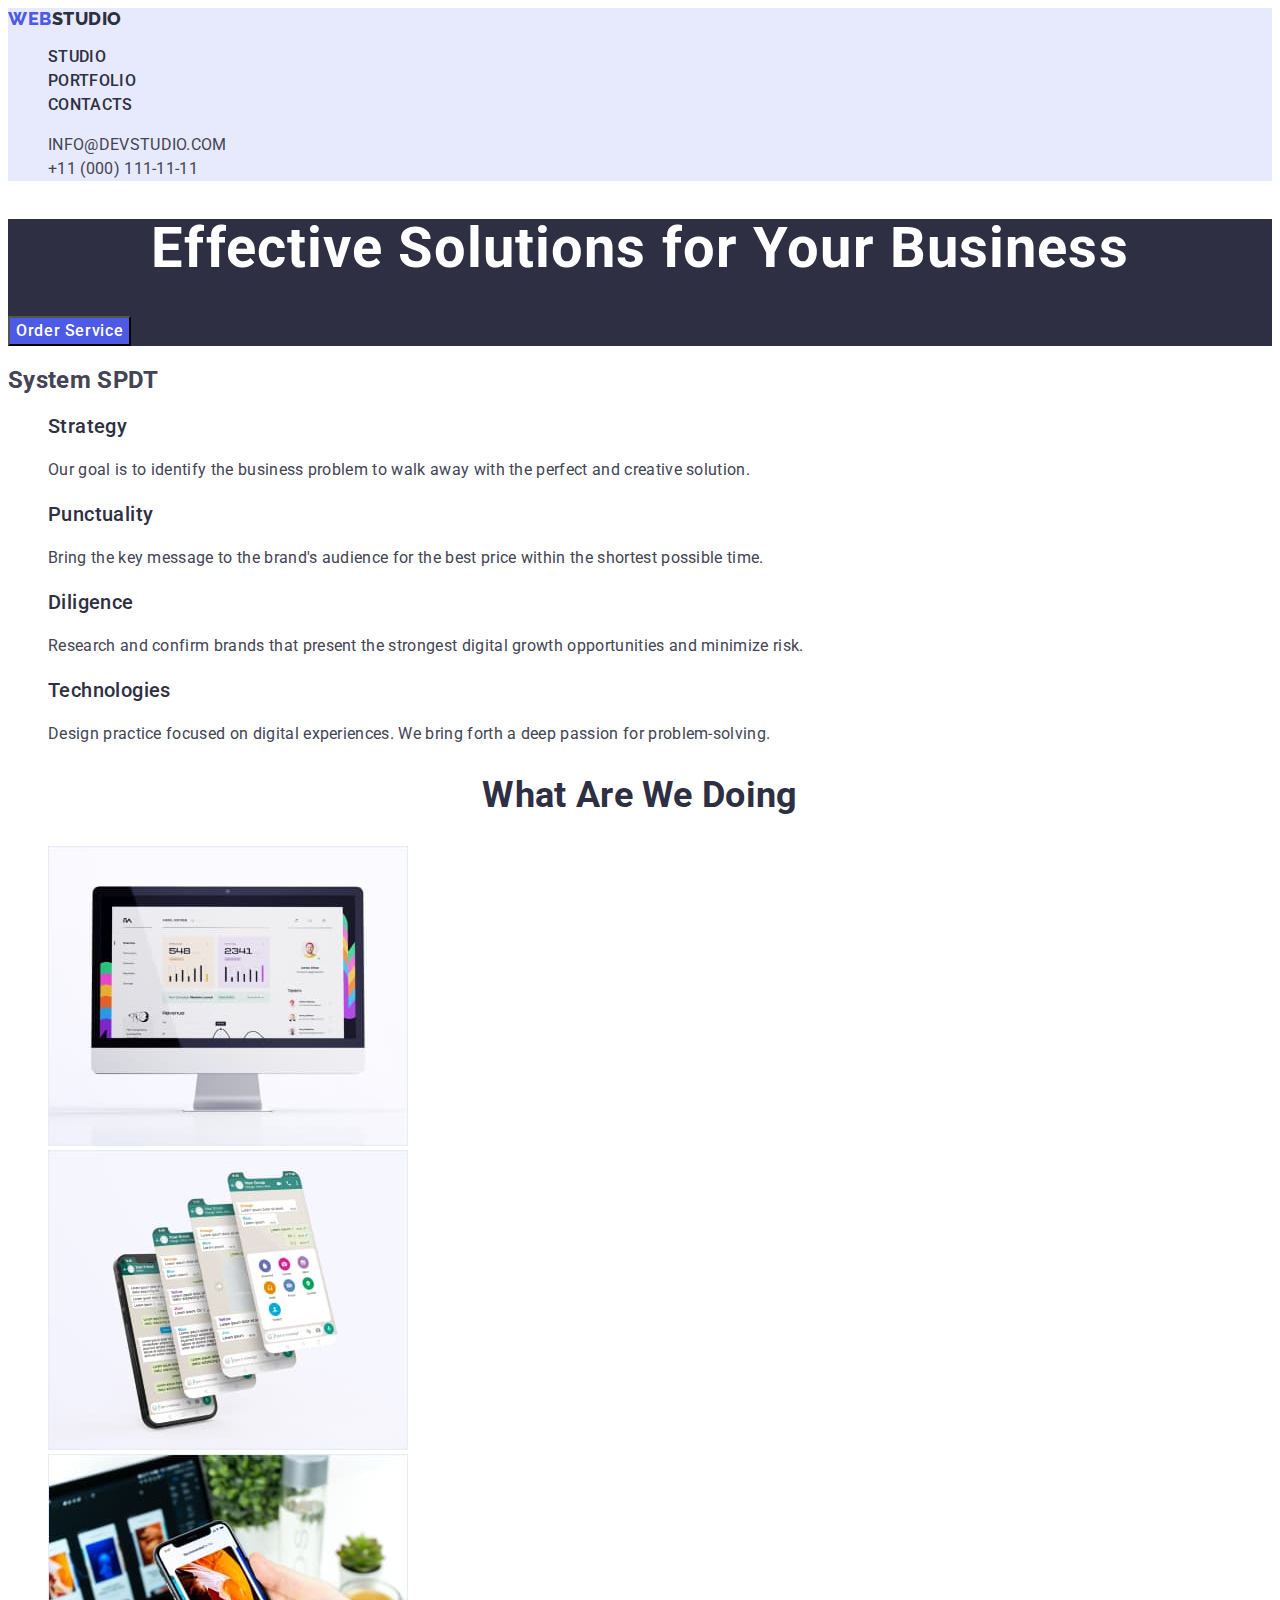
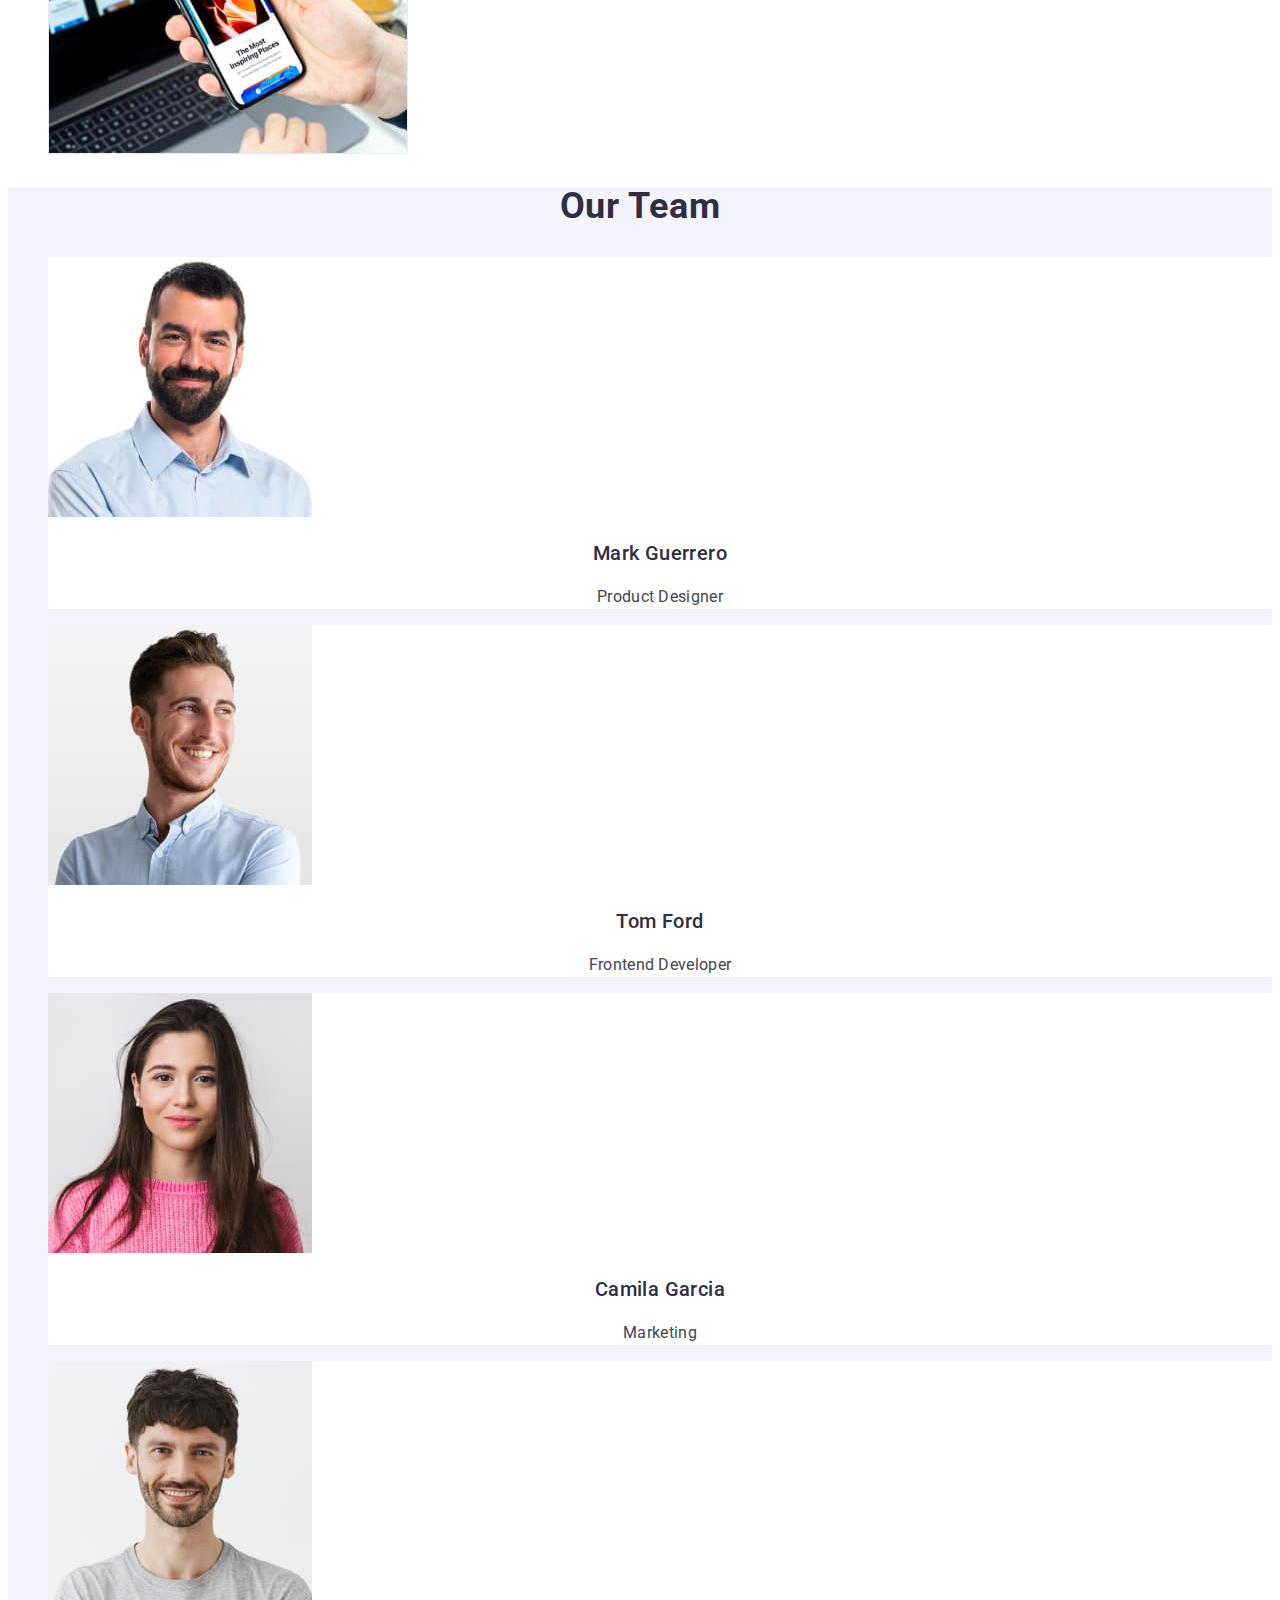
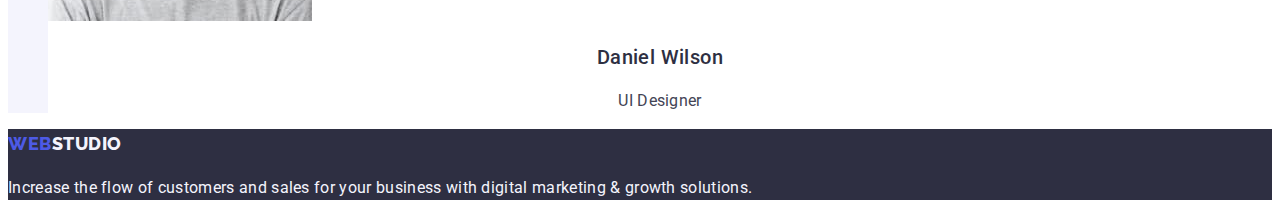
==== index.html @ 163a84ca "Initial commit" ====
<!DOCTYPE html>
<html lang="en">
<head>
    <meta charset="UTF-8">
    <meta http-equiv="X-UA-Compatible" content="IE=edge">
    <meta name="viewport" content="width=device-width, initial-scale=1.0">
    <title>Document</title>
    <link rel="stylesheet" href="./css/styles.css">  
    <link rel="preconnect" href="https://fonts.googleapis.com">
    <link rel="preconnect" href="https://fonts.gstatic.com" crossorigin>
    <link href="https://fonts.googleapis.com/css2?family=Raleway:wght@800&family=Roboto:wght@400;500;700;900&display=swap"
    rel="stylesheet">
</head>
<body>
<!--Main Info-->
<header class="header">
    <nav class="nav">

        <a class="link" href="./index.html">Web<span class="logo">Studio</span></a>
        <ul class="list">

            <li><a class="nav-link link" href="./index.html">Studio</a></li>
            <li><a class="nav-link link" href="./portfolio.html">Portfolio</a></li>
            <li><a class="nav-link link" href="">Contacts</a></li>
        </ul>
    </nav>
    <address class="item">
        <ul class="list">
            <li><a class="link-adress list link" href="mailto:info@devstudio.com">info@devstudio.com</a></li>
            <li><a class="link-adress list link" href="tel:+110001111111">+11 (000) 111-11-11</a></li>
        </ul>
    </address>
</header>
<main>
        <!--Hero-->
        <section class="section-hero">
        <h1 class="section-hero-title">Effective Solutions for Your Business</h1>
        <button type="button" class="button-main">Order Service</button> 
        </section>
        
        <!--SPDT-->
        <section class="section">
            <h2>System SPDT</h2>
            <ul class="list">
                <li>
                    <h3 class="section-title">Strategy</h3>
                    <p class="section-text">Our goal is to identify the business
                        problem to walk away with the perfect and creative solution.</p>
                </li>
                <li>
                    <h3 class="section-title">Punctuality</h3>
                    <p class="section-text">Bring the key message to the brand's audience for the best price within the shortest possible time.</p>
                </li>
                <li>
                    <h3 class="section-title">Diligence</h3>
                    <p class="section-text">Research and confirm brands that present the strongest digital growth opportunities and minimize risk.
                    </p>
                </li>
                <li>
                    <h3 class="section-title">Technologies</h3>
                    <p class="section-text">Design practice focused on digital experiences. We bring forth a deep passion for problem-solving.</p>
                </li>
            </ul>
        </section>
        <!--What are we doing-->
        <section class="section-work">
            <h2 class="section-work-title">What are we doing</h2>
            <ul class="list">
                <li><img src="./images/comp.jpg" alt="Mac staying on the table" width="360"></li>
                <li><img src="./images/teleph.jpg" alt="Browsing in Iphone" width="360"></li>
                <li><img src="./images/telephcomp.jpg" alt="A person holds an iPhone in her hand with an open article and a Macbook in the background" width="360"></li>
            </ul>
        </section>
        <!--Our Team-->
        <section class="section-team">
            <h2 class="section-team-title">Our Team</h2>
            <ul class="list">
                <li class="section-team-list">
                    
                    <img src="./images/Bob.jpg" alt="Man with beautiful beard" width="264">
                    <h3 class="section-team-subtitle">Mark Guerrero</h3>
                    <p class="section-team-text">Product Designer</p>
                </li>
                <li class="section-team-list">
                    <img src="./images/Devid.jpg" alt="Man with beautiful smile" width="264">
                    <h3 class="section-team-subtitle">Tom Ford</h3>
                    <p class="section-team-text">Frontend Developer</p>
                </li>
                <li class="section-team-list">
                    <img src="./images/Ana.jpg" alt="beautiful girl" width="264">
                    <h3 class="section-team-subtitle">Camila Garcia</h3>
                    <p class="section-team-text">Marketing</p>
                </li>
                <li class="section-team-list">
                    <img src="./images/Ara.jpg" alt="Man with big smaile and graj shirt" width="264">
                    <h3 class="section-team-subtitle">Daniel Wilson</h3>
                    <p class="section-team-text">UI Designer</p>
                </li> 
            </ul>
        </section>
        <!--footer-->
</main>
<!--Footer-->
    <footer class="footer">
<a class="link" href="./index.html">Web<span class="footer-logo">Studio</span></a>
<p class="footer-text">Increase the flow of customers and sales for your business with digital marketing & growth solutions.</p>
    </footer>
</body>
</html>
---- css/styles.css ----
:root{
    --iris-color: #4D5AE5;
    --ocean-color: #404BBF;
    --navy-blue-color: #2E2F42;
    --green-color: #31D0AA;
    --slate-color: #434455;
    --light-slate-color: #8E8F99;
    --cornflower-color: #E7E9FC;
    --cloud-color: #F4F4FD;
    --navy-blue-modal: #2E2F42;
    --grey-color: #2E2F42;
    --white-color: #FFFFFF;
    --dairy-color: #FCFCFC;
}
body{
    color: #434455;
        background-color: #ffffff;
        font-family: 'Roboto', sans-serif;
        letter-spacing: 0.02em;
}
/*-----------------Header------------------------*/
.header{
    background-color: var(--cornflower-color);
}
.link{
    color: #4d5ae5;
        font-family: "Raleway", sans-serif;
        font-weight: 800;
        font-size: 18px;
        line-height: 1.17;
        text-transform: uppercase;
        text-decoration: none;
        letter-spacing: 0.03em;
}
.logo{
color: var(--navy-blue-color);
}
.nav-link{
color: var(--navy-blue-modal);
font-weight: 500;
font-size: 16px;
line-height: 1.5;
letter-spacing: 0.02em;
font-family: 'Roboto', sans-serif;
}
.list{
list-style: none;
text-decoration: none;
}
.link-adress{
    color: var(--slate-color);
    font-style: normal;
    font-weight: 400;
    font-size: 16px;
    line-height: 1.5;
    letter-spacing: 0.02em;
    font-family: 'Roboto', sans-serif;
}
.item{
font-style: normal
}
/*----------------Section main HERO------------------*/
.section-hero{
    background-color: var(--navy-blue-color);
}
.section-hero-title{
    color: var(--white-color);
    font-weight: 700;
    font-size: 56px;
    line-height: 1.07;
    text-align: center;
    letter-spacing: 0.02em
}
/*--------------------Section main 1--------------------*/
.section{
    background-color: #fff;
}
.section-title {
    color: var(--navy-blue-color);
    font-weight: 500;
    font-size: 20px;
    line-height: 1.2;
    letter-spacing: 0.02em;
}

.section-text {
    color: var(--slate-color);
    font-weight: 400;
    font-size: 16px;
    line-height: 1.5;
}
/*-----------------------Section main 2------------------*/
.section-work{
    background-color: #fff;
}
.section-work-title{
    color:#2e2f42;
    font-weight: 700;
    font-size: 36px;
    line-height: 1.11;
    text-transform: capitalize;
    text-align: center;
}
/*------------------------Section main 3------------------*/
.section-team{
    background-color: var(--cloud-color);
}
.section-team-title{
    color:#2e2f42;
    font-weight: 700;
    font-size: 36px;
    line-height: 1.11;
    letter-spacing: 0.02em;
    text-transform: capitalize;
    text-align: center;
}
.section-team-subtitle{
 color:#2e2f42; 
font-weight: 500;
font-size: 20px;
line-height: 1.2;
text-align: center;
letter-spacing: 0.02em;
}
.section-team-list{
background-color: #FFFFFF;
}
.section-team-text{
    font-weight: 400;
    font-size: 16px;
    line-height: 1.5;
    text-align: center;
}
/*----------------Footer---------------------------------*/
.footer{
    background-color: var(--navy-blue-color);
}
.footer-logo{
color: #F4F4FD;
text-decoration: none;
font-weight: 800;
font-size: 18px;
line-height: 1.7;
letter-spacing: 0.03em;
text-transform: uppercase;
}
.footer-text{
color: #F4F4FD;
font-weight: 400;
font-size: 16px;
line-height: 1.5;
}
/*--------------------Section Portfolio-----------------------------------*/
.section-portfolio{
    background-color: #fff;
}
.section-portfolio-title{
color: var(--navy-blue-color);
font-weight: 500;
    font-size: 20px;
    line-height: 1.2;
    letter-spacing: 0.02em

}
.section-portfolio-text{
color: #434455;
font-weight: 400;
font-size: 16px;
line-height: 1.5;
letter-spacing: 0.02em
}

/*----------------------------Buttons and Navigation--------------------------------------*/
.button-main{
    font-family: "Roboto", sans-serif;
    font-weight: 500;
    font-size: 16px;
    line-height: 1.5;
    letter-spacing: 0.04em;
    color: #ffffff;
    background-color: var(--iris-color);
    cursor: pointer;
}
.button-main:hover,
.button-main:focus{
    font-family: "Roboto", sans-serif;
    font-weight: 500;
    font-size: 16px;
    line-height: 1.5;
    letter-spacing: 0.04em;
    color: #ffffff;
    background-color: var(--ocean-color);
} 
.nav-link:focus, 
.nav-link:hover{
color: var(--ocean-color);
}
.link-adress:focus, 
.link-adress:hover{
color: var(--ocean-color);
}
.button-portfolio{
color:#4d5ae5;
font-family: "Roboto", sans-serif;
font-weight: 500;
font-size: 16px;
line-height: 1.5;
letter-spacing: 0.04em;
background-color: #F4F4FD;
cursor: pointer;
}
.button-portfolio:hover, 
.button-portfolio:focus{
color: #FFFFFF;
font-family: "Roboto", sans-serif;
font-weight: 500;
font-size: 16px;
line-height: 1.5;
letter-spacing: 0.04em;
background-color: var(--ocean-color);
}
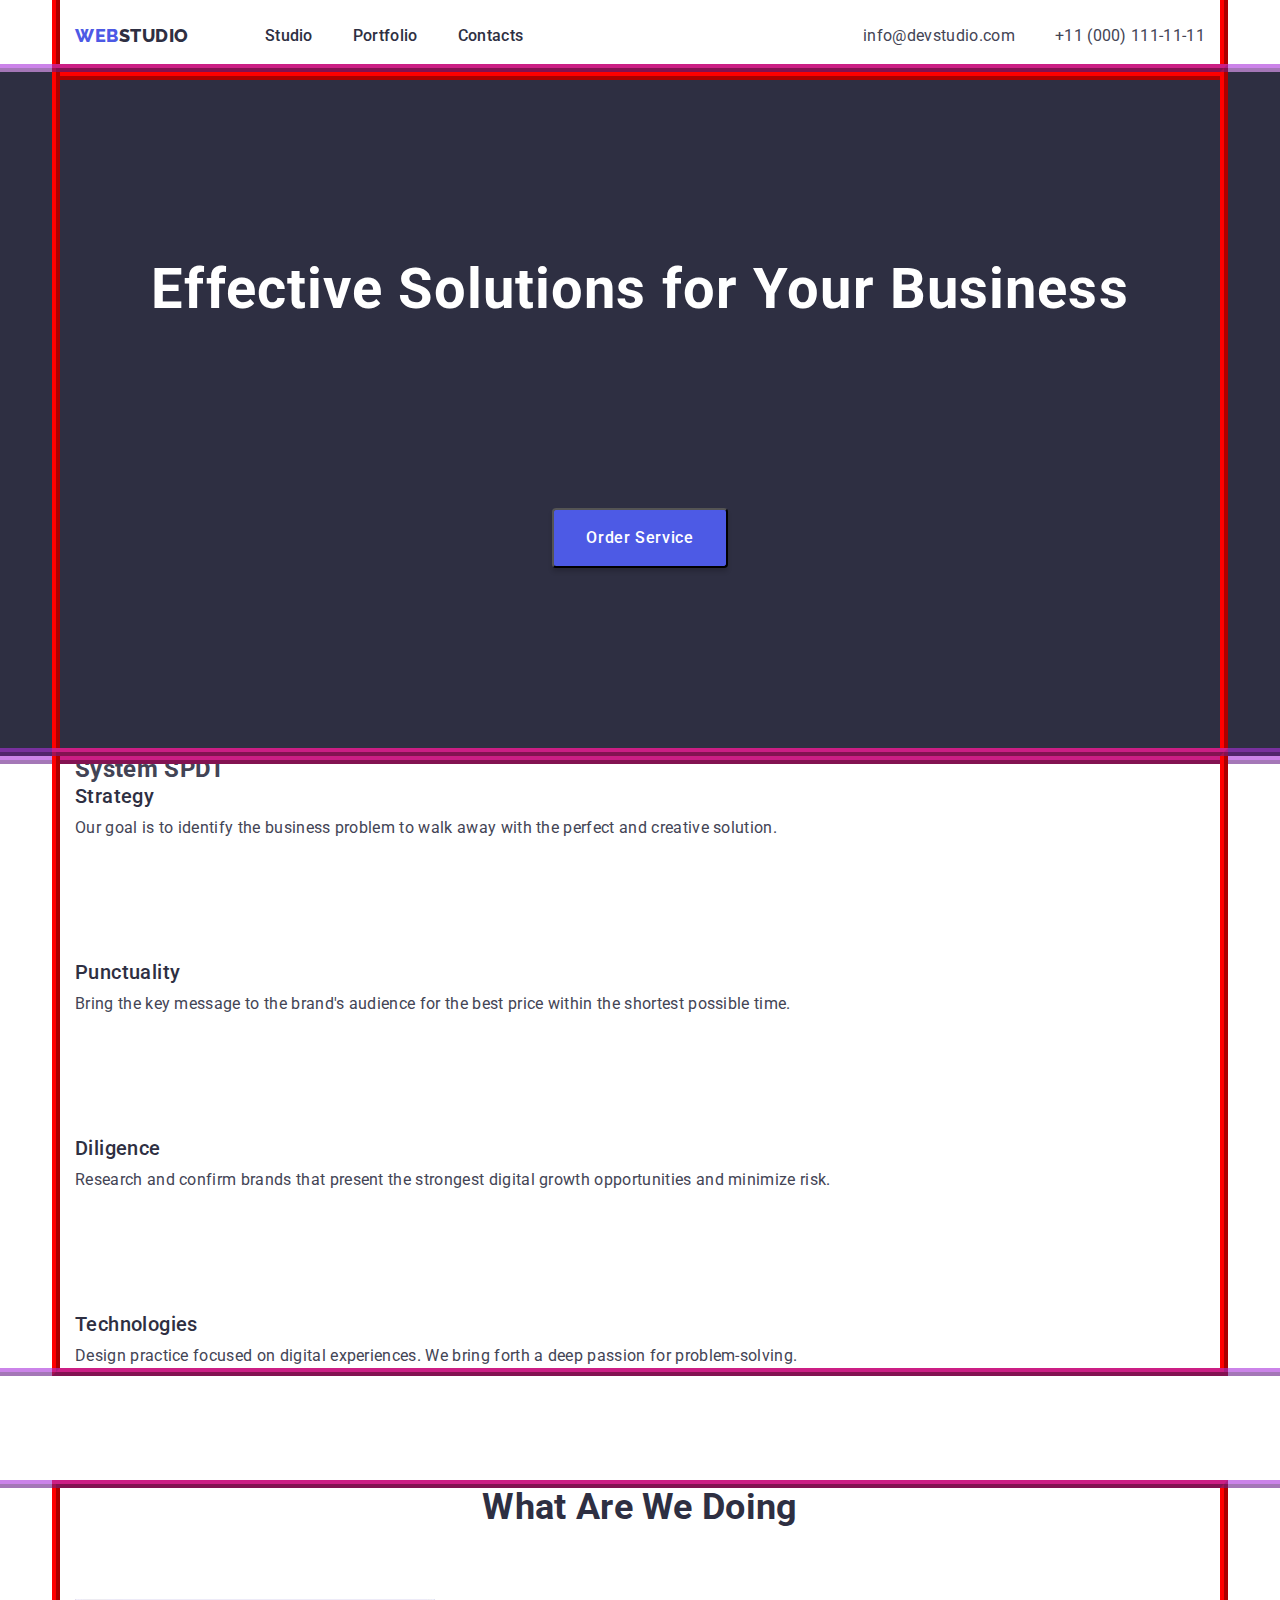
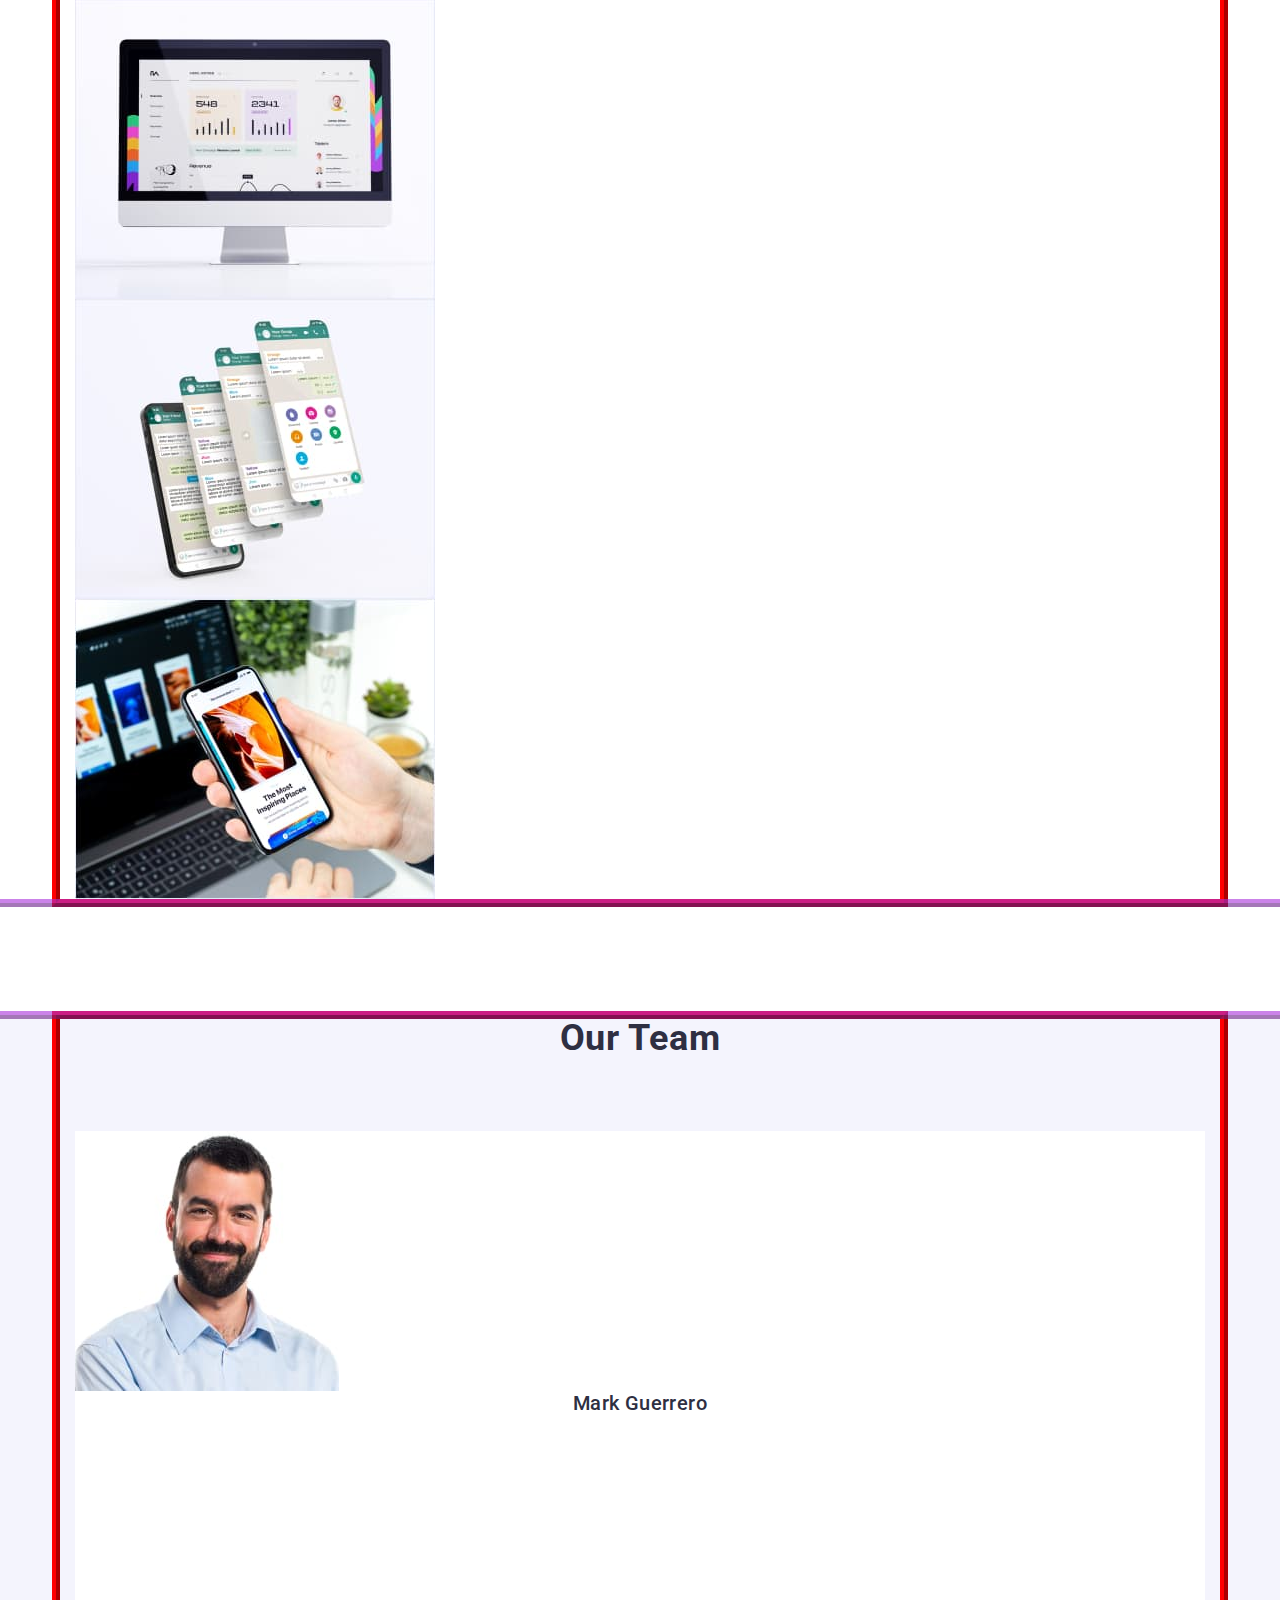
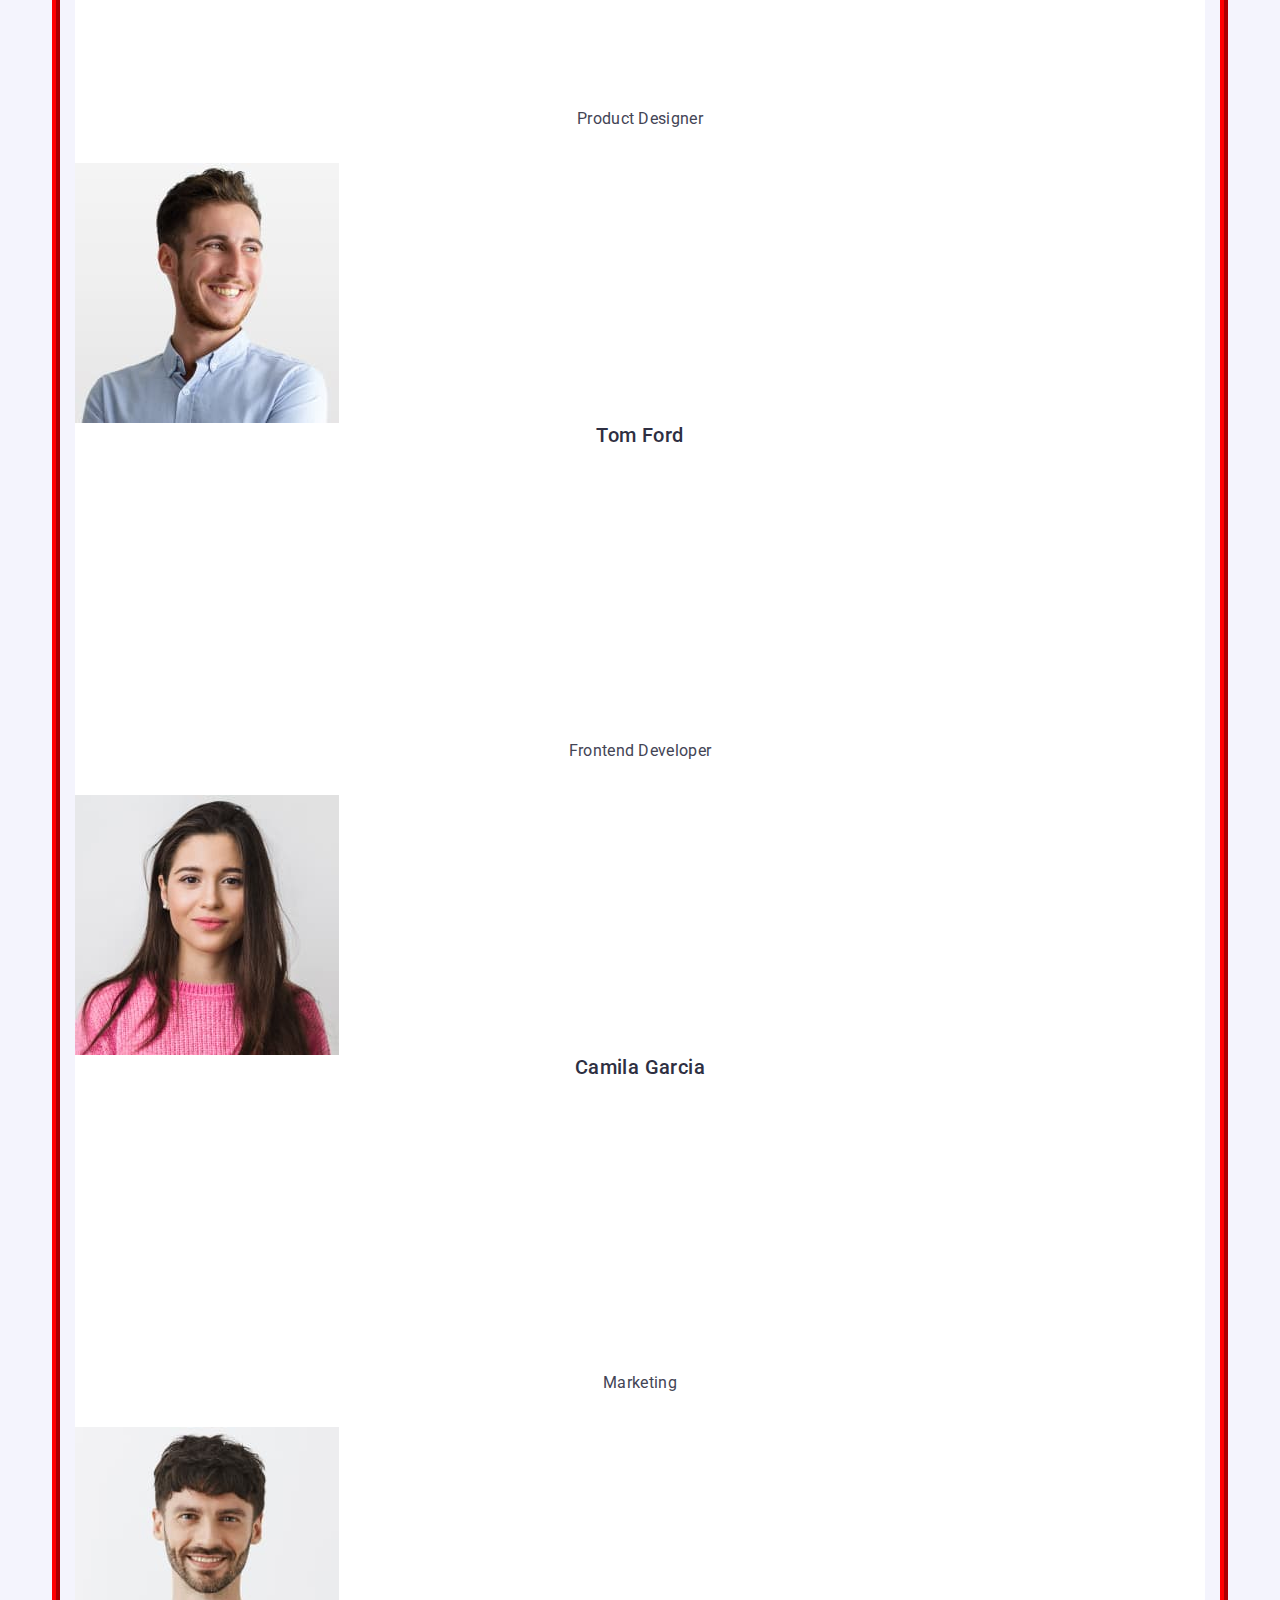
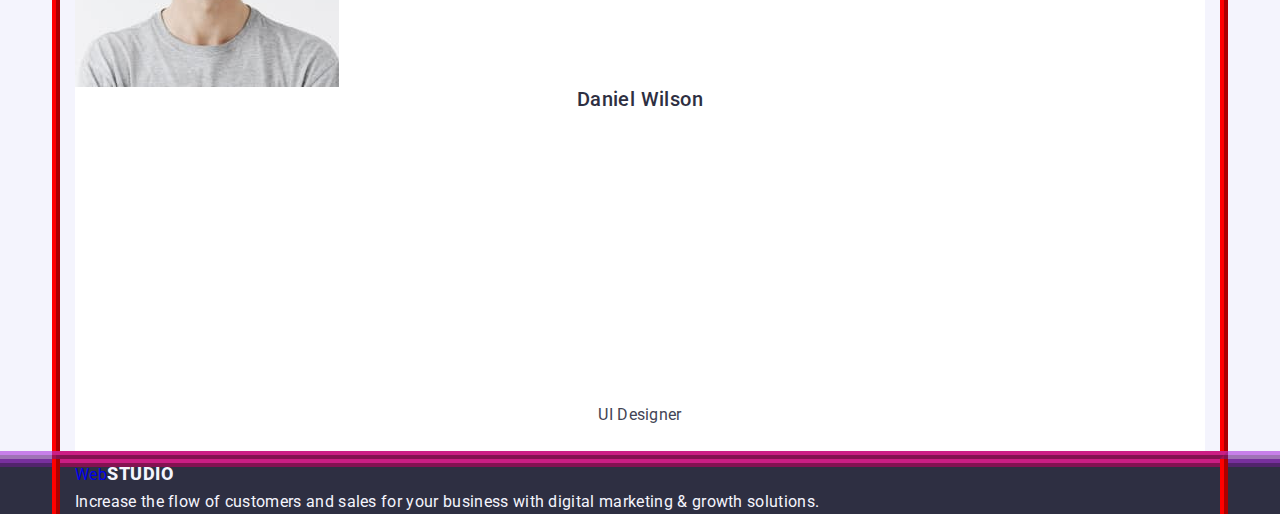
==== commit 0f87d550: "uppdt v0.1" ====
--- a/index.html
+++ b/index.html
@@ -4,20 +4,26 @@
     <meta charset="UTF-8">
     <meta http-equiv="X-UA-Compatible" content="IE=edge">
     <meta name="viewport" content="width=device-width, initial-scale=1.0">
-    <title>Document</title>
-    <link rel="stylesheet" href="./css/styles.css">  
+    <title>WebStudio</title>
     <link rel="preconnect" href="https://fonts.googleapis.com">
     <link rel="preconnect" href="https://fonts.gstatic.com" crossorigin>
-    <link href="https://fonts.googleapis.com/css2?family=Raleway:wght@800&family=Roboto:wght@400;500;700;900&display=swap"
-    rel="stylesheet">
+    <link
+        href="https://fonts.googleapis.com/css2?family=Raleway:wght@800&family=Roboto:wght@400;500;700;900&display=swap"
+        rel="stylesheet">
+    <link rel="stylesheet" href="https://cdn.jsdelivr.net/npm/modern-normalize@2.0.0/modern-normalize.min.css">
+    <link rel="stylesheet" href="./css/styles.css">
+
 </head>
+
 <body>
 <!--Main Info-->
 <header class="header">
-    <nav class="nav">
+    <div class="header-container container">
+<!--Navigation-->
+    <nav class="navigation">
 
-        <a class="link" href="./index.html">Web<span class="logo">Studio</span></a>
-        <ul class="list">
+        <a class="link main-link" href="./index.html">Web<span class="logo-span">Studio</span></a>
+        <ul class="nav-main list">
 
             <li><a class="nav-link link" href="./index.html">Studio</a></li>
             <li><a class="nav-link link" href="./portfolio.html">Portfolio</a></li>
@@ -25,85 +31,95 @@
         </ul>
     </nav>
     <address class="item">
-        <ul class="list">
+        <ul class="list address-main nav-main">
             <li><a class="link-adress list link" href="mailto:info@devstudio.com">info@devstudio.com</a></li>
             <li><a class="link-adress list link" href="tel:+110001111111">+11 (000) 111-11-11</a></li>
         </ul>
     </address>
+    </div>
 </header>
 <main>
         <!--Hero-->
         <section class="section-hero">
-        <h1 class="section-hero-title">Effective Solutions for Your Business</h1>
-        <button type="button" class="button-main">Order Service</button> 
-        </section>
-        
-        <!--SPDT-->
-        <section class="section">
-            <h2>System SPDT</h2>
-            <ul class="list">
-                <li>
-                    <h3 class="section-title">Strategy</h3>
-                    <p class="section-text">Our goal is to identify the business
-                        problem to walk away with the perfect and creative solution.</p>
-                </li>
-                <li>
-                    <h3 class="section-title">Punctuality</h3>
-                    <p class="section-text">Bring the key message to the brand's audience for the best price within the shortest possible time.</p>
-                </li>
-                <li>
-                    <h3 class="section-title">Diligence</h3>
-                    <p class="section-text">Research and confirm brands that present the strongest digital growth opportunities and minimize risk.
-                    </p>
-                </li>
-                <li>
-                    <h3 class="section-title">Technologies</h3>
-                    <p class="section-text">Design practice focused on digital experiences. We bring forth a deep passion for problem-solving.</p>
-                </li>
-            </ul>
+        <div class="container">
+            <h1 class="section-hero-title">Effective Solutions for Your Business</h1>
+            <button type="button" class="button-main">Order Service</button>
+            </section>
+            
+            <!--SPDT-->
+            <section class="section">
+                <div class="container">
+                    <h2>System SPDT</h2>
+                    <ul class="list">
+                        <li>
+                            <h3 class="section-title">Strategy</h3>
+                            <p class="section-text">Our goal is to identify the business
+                                problem to walk away with the perfect and creative solution.</p>
+                        </li>
+                        <li>
+                            <h3 class="section-title">Punctuality</h3>
+                            <p class="section-text">Bring the key message to the brand's audience for the best price within the shortest possible time.</p>
+                        </li>
+                        <li>
+                            <h3 class="section-title">Diligence</h3>
+                            <p class="section-text">Research and confirm brands that present the strongest digital growth opportunities and minimize risk.
+                            </p>
+                        </li>
+                        <li>
+                            <h3 class="section-title">Technologies</h3>
+                            <p class="section-text">Design practice focused on digital experiences. We bring forth a deep passion for problem-solving.</p>
+                        </li>
+                    </ul>
+                </div>
         </section>
         <!--What are we doing-->
         <section class="section-work">
-            <h2 class="section-work-title">What are we doing</h2>
-            <ul class="list">
-                <li><img src="./images/comp.jpg" alt="Mac staying on the table" width="360"></li>
-                <li><img src="./images/teleph.jpg" alt="Browsing in Iphone" width="360"></li>
-                <li><img src="./images/telephcomp.jpg" alt="A person holds an iPhone in her hand with an open article and a Macbook in the background" width="360"></li>
-            </ul>
+            <div class="container">
+                <h2 class="section-work-title">What are we doing</h2>
+                <ul class="list-content">
+                    <li><img src="./images/comp.jpg" alt="Mac staying on the table" width="360"></li>
+                    <li><img src="./images/teleph.jpg" alt="Browsing in Iphone" width="360"></li>
+                    <li><img src="./images/telephcomp.jpg" alt="A person holds an iPhone in her hand with an open article and a Macbook in the background" width="360"></li>
+                </ul>
+            </div>
         </section>
         <!--Our Team-->
         <section class="section-team">
-            <h2 class="section-team-title">Our Team</h2>
-            <ul class="list">
-                <li class="section-team-list">
-                    
-                    <img src="./images/Bob.jpg" alt="Man with beautiful beard" width="264">
-                    <h3 class="section-team-subtitle">Mark Guerrero</h3>
-                    <p class="section-team-text">Product Designer</p>
-                </li>
-                <li class="section-team-list">
-                    <img src="./images/Devid.jpg" alt="Man with beautiful smile" width="264">
-                    <h3 class="section-team-subtitle">Tom Ford</h3>
-                    <p class="section-team-text">Frontend Developer</p>
-                </li>
-                <li class="section-team-list">
-                    <img src="./images/Ana.jpg" alt="beautiful girl" width="264">
-                    <h3 class="section-team-subtitle">Camila Garcia</h3>
-                    <p class="section-team-text">Marketing</p>
-                </li>
-                <li class="section-team-list">
-                    <img src="./images/Ara.jpg" alt="Man with big smaile and graj shirt" width="264">
-                    <h3 class="section-team-subtitle">Daniel Wilson</h3>
-                    <p class="section-team-text">UI Designer</p>
-                </li> 
-            </ul>
+            <div class="container">
+                <h2 class="section-team-title">Our Team</h2>
+                <ul class="list">
+                    <li class="section-team-list">
+                
+                        <img src="./images/Bob.jpg" alt="Man with beautiful beard" width="264">
+                        <h3 class="section-team-subtitle">Mark Guerrero</h3>
+                        <p class="section-team-text">Product Designer</p>
+                    </li>
+                    <li class="section-team-list">
+                        <img src="./images/Devid.jpg" alt="Man with beautiful smile" width="264">
+                        <h3 class="section-team-subtitle">Tom Ford</h3>
+                        <p class="section-team-text">Frontend Developer</p>
+                    </li>
+                    <li class="section-team-list">
+                        <img src="./images/Ana.jpg" alt="beautiful girl" width="264">
+                        <h3 class="section-team-subtitle">Camila Garcia</h3>
+                        <p class="section-team-text">Marketing</p>
+                    </li>
+                    <li class="section-team-list">
+                        <img src="./images/Ara.jpg" alt="Man with big smaile and graj shirt" width="264">
+                        <h3 class="section-team-subtitle">Daniel Wilson</h3>
+                        <p class="section-team-text">UI Designer</p>
+                    </li>
+                </ul>
+            </div>
         </section>
         <!--footer-->
 </main>
 <!--Footer-->
     <footer class="footer">
-<a class="link" href="./index.html">Web<span class="footer-logo">Studio</span></a>
-<p class="footer-text">Increase the flow of customers and sales for your business with digital marketing & growth solutions.</p>
+<div class="container">
+    <a class="link" href="./index.html">Web<span class="footer-logo">Studio</span></a>
+    <p class="footer-text">Increase the flow of customers and sales for your business with digital marketing & growth solutions.</p>
+</div>
     </footer>
 </body>
 </html>
--- a/css/styles.css
+++ b/css/styles.css
@@ -1,4 +1,4 @@
-:root{
+:root {
     --iris-color: #4D5AE5;
     --ocean-color: #404BBF;
     --navy-blue-color: #2E2F42;
@@ -12,42 +12,128 @@
     --white-color: #FFFFFF;
     --dairy-color: #FCFCFC;
 }
-body{
+
+body {
     color: #434455;
-        background-color: #ffffff;
-        font-family: 'Roboto', sans-serif;
-        letter-spacing: 0.02em;
-}
-/*-----------------Header------------------------*/
-.header{
+    background-color: #ffffff;
+    font-family: 'Roboto', sans-serif;
+    letter-spacing: 0.02em;
+}
+
+.container {
+    width: 1160px;
+    padding-left: 15px;
+    padding-right: 15px;
+    margin-left: auto;
+    margin-right: auto;
+    outline: 8px ridge red;
+}
+
+/**
+  |============================
+  | Reset start
+  |============================
+*/
+h1,
+h2,
+h3,
+h4,
+h5,
+h6,
+p {
+    margin: 0;
+}
+
+ul {
+    padding: 0;
+    margin: 0;
+    list-style: none;
+}
+
+button {
+    font-family: inherit;
+    color: inherit;
+    cursor: pointer;
+}
+
+img {
+    display: block;
+    max-width: 100%;
+    height: auto;
+}
+
+.card-set-item {}
+
+.card-set-
+
+/**
+  |============================
+  | Header
+  |============================
+*/
+.header {
     background-color: var(--cornflower-color);
-}
+    outline: 5px ridge rgba(170, 50, 220, .6);
+}
+.header-container {
+    display: flex;
+    justify-content: space-between;
+    
+}
+.navigation {
+    display: flex;
+    align-items: center;
+       
+}
+
 .link{
+text-decoration: none;
+display: block;
+}
+
+.main-link {
     color: #4d5ae5;
-        font-family: "Raleway", sans-serif;
-        font-weight: 800;
-        font-size: 18px;
-        line-height: 1.17;
-        text-transform: uppercase;
-        text-decoration: none;
-        letter-spacing: 0.03em;
-}
-.logo{
-color: var(--navy-blue-color);
-}
-.nav-link{
-color: var(--navy-blue-modal);
-font-weight: 500;
-font-size: 16px;
-line-height: 1.5;
-letter-spacing: 0.02em;
-font-family: 'Roboto', sans-serif;
-}
-.list{
-list-style: none;
-text-decoration: none;
-}
-.link-adress{
+    font-family: "Raleway", sans-serif;
+    font-weight: 800;
+    font-size: 18px;
+    line-height: 1.17;
+    text-transform: uppercase;
+    letter-spacing: 0.03em;
+    margin-right: 76px;
+}
+
+.logo-span {
+    color: var(--navy-blue-color);
+    margin: rig;
+}
+
+.nav-main{
+display: flex;
+gap: 40px;
+height: 100%;
+align-items: center;
+}
+
+.nav-link {
+    color: var(--navy-blue-modal);
+    font-weight: 500;
+    font-size: 16px;
+    line-height: 1.5;
+    letter-spacing: 0.02em;
+    font-family: 'Roboto', sans-serif;
+    padding: 24px 0;
+    
+}
+
+.list {
+    list-style: none;
+    text-decoration: none;
+    margin: 0px;
+    padding: 0px;
+
+}
+
+.link-adress {
     color: var(--slate-color);
     font-style: normal;
     font-weight: 400;
@@ -56,31 +142,49 @@
     letter-spacing: 0.02em;
     font-family: 'Roboto', sans-serif;
 }
-.item{
-font-style: normal
-}
-/*----------------Section main HERO------------------*/
-.section-hero{
+
+.item {
+    font-style: normal
+}
+
+/**
+  |============================
+  | Section main HERO
+  |============================
+*/
+.section-hero {
     background-color: var(--navy-blue-color);
-}
-.section-hero-title{
+    outline: 8px ridge rgba(170, 50, 220, .6);
+    text-align: center;
+}
+
+.section-hero-title {
     color: var(--white-color);
     font-weight: 700;
     font-size: 56px;
     line-height: 1.07;
     text-align: center;
-    letter-spacing: 0.02em
-}
-/*--------------------Section main 1--------------------*/
-.section{
+    letter-spacing: 0.02em;
+    padding: 188px 0 188px;
+}
+
+/**
+  |============================
+  | Section main 
+  |============================
+*/
+.section {
     background-color: #fff;
-}
+    outline: 8px ridge rgba(170, 50, 220, .6);
+}
+
 .section-title {
     color: var(--navy-blue-color);
     font-weight: 500;
     font-size: 20px;
     line-height: 1.2;
     letter-spacing: 0.02em;
+    margin-bottom: 8px;
 }
 
 .section-text {
@@ -88,90 +192,137 @@
     font-weight: 400;
     font-size: 16px;
     line-height: 1.5;
-}
-/*-----------------------Section main 2------------------*/
-.section-work{
+    margin-bottom: 120px;
+}
+
+/**
+  |============================
+  | Section main work
+  |============================
+*/
+.section-work {
     background-color: #fff;
-}
-.section-work-title{
-    color:#2e2f42;
+    outline: 8px ridge rgba(170, 50, 220, .6);
+}
+
+.section-work-title {
+    color: #2e2f42;
     font-weight: 700;
     font-size: 36px;
     line-height: 1.11;
     text-transform: capitalize;
     text-align: center;
-}
-/*------------------------Section main 3------------------*/
-.section-team{
+    margin-bottom: 72px;
+}
+
+.list-content {
+    margin-bottom: 120px;
+}
+
+/**
+  |============================
+  | Section main team
+  |============================
+*/
+.section-team {
     background-color: var(--cloud-color);
-}
-.section-team-title{
-    color:#2e2f42;
+    outline: 8px ridge rgba(170, 50, 220, .6);
+}
+
+.section-team-title {
+    color: #2e2f42;
     font-weight: 700;
     font-size: 36px;
     line-height: 1.11;
     letter-spacing: 0.02em;
     text-transform: capitalize;
     text-align: center;
-}
-.section-team-subtitle{
- color:#2e2f42; 
-font-weight: 500;
-font-size: 20px;
-line-height: 1.2;
-text-align: center;
-letter-spacing: 0.02em;
-}
-.section-team-list{
-background-color: #FFFFFF;
-}
-.section-team-text{
+    margin-bottom: 72px;
+}
+
+.section-team-subtitle {
+    color: #2e2f42;
+    font-weight: 500;
+    font-size: 20px;
+    line-height: 1.2;
+    text-align: center;
+    letter-spacing: 0.02em;
+}
+
+.section-team-list {
+    background-color: #FFFFFF;
+}
+
+.section-team-text {
     font-weight: 400;
     font-size: 16px;
     line-height: 1.5;
     text-align: center;
-}
-/*----------------Footer---------------------------------*/
-.footer{
+    padding-top: 292px;
+    padding-left: 16px;
+    padding-right: 16px;
+    padding-bottom: 32px;
+}
+
+/**
+  |============================
+  | Footer
+  |============================
+*/
+.footer {
     background-color: var(--navy-blue-color);
-}
-.footer-logo{
-color: #F4F4FD;
-text-decoration: none;
-font-weight: 800;
-font-size: 18px;
-line-height: 1.7;
-letter-spacing: 0.03em;
-text-transform: uppercase;
-}
-.footer-text{
-color: #F4F4FD;
-font-weight: 400;
-font-size: 16px;
-line-height: 1.5;
-}
-/*--------------------Section Portfolio-----------------------------------*/
-.section-portfolio{
+    outline: 8px ridge rgba(170, 50, 220, .6);
+}
+
+.footer-logo {
+    color: #F4F4FD;
+    text-decoration: none;
+    font-weight: 800;
+    font-size: 18px;
+    line-height: 1.7;
+    letter-spacing: 0.03em;
+    text-transform: uppercase;
+}
+
+.footer-text {
+    color: #F4F4FD;
+    font-weight: 400;
+    font-size: 16px;
+    line-height: 1.5;
+}
+
+/**
+  |============================
+  | Section Portfolio
+  |============================
+*/
+.section-portfolio {
     background-color: #fff;
-}
-.section-portfolio-title{
-color: var(--navy-blue-color);
-font-weight: 500;
+    outline: 8px ridge rgba(170, 50, 220, .6);
+}
+
+.section-portfolio-title {
+    color: var(--navy-blue-color);
+    font-weight: 500;
     font-size: 20px;
     line-height: 1.2;
     letter-spacing: 0.02em
-
-}
-.section-portfolio-text{
-color: #434455;
-font-weight: 400;
-font-size: 16px;
-line-height: 1.5;
-letter-spacing: 0.02em
-}
-
-/*----------------------------Buttons and Navigation--------------------------------------*/
-.button-main{
+}
+
+.section-portfolio-text {
+    color: #434455;
+    font-weight: 400;
+    font-size: 16px;
+    line-height: 1.5;
+    letter-spacing: 0.02em
+}
+
+/**
+  |============================
+  | Buttons and Navigation
+  |============================
+*/
+.button-main {
     font-family: "Roboto", sans-serif;
     font-weight: 500;
     font-size: 16px;
@@ -180,9 +331,14 @@
     color: #ffffff;
     background-color: var(--iris-color);
     cursor: pointer;
-}
+    box-shadow: 0px 4px 4px rgba(0, 0, 0, 0.15);
+    border-radius: 4px;
+    padding: 16px 32px;
+    margin-bottom: 188px;
+}
+
 .button-main:hover,
-.button-main:focus{
+.button-main:focus {
     font-family: "Roboto", sans-serif;
     font-weight: 500;
     font-size: 16px;
@@ -190,32 +346,60 @@
     letter-spacing: 0.04em;
     color: #ffffff;
     background-color: var(--ocean-color);
-} 
-.nav-link:focus, 
-.nav-link:hover{
-color: var(--ocean-color);
-}
-.link-adress:focus, 
-.link-adress:hover{
-color: var(--ocean-color);
-}
-.button-portfolio{
-color:#4d5ae5;
-font-family: "Roboto", sans-serif;
-font-weight: 500;
-font-size: 16px;
-line-height: 1.5;
-letter-spacing: 0.04em;
-background-color: #F4F4FD;
-cursor: pointer;
-}
-.button-portfolio:hover, 
-.button-portfolio:focus{
-color: #FFFFFF;
-font-family: "Roboto", sans-serif;
-font-weight: 500;
-font-size: 16px;
-line-height: 1.5;
-letter-spacing: 0.04em;
-background-color: var(--ocean-color);
-}
+}
+
+.nav-link:focus,
+.nav-link:hover {
+    color: var(--ocean-color);
+}
+
+.link-adress:focus,
+.link-adress:hover {
+    color: var(--ocean-color);
+}
+
+.button-portfolio {
+    color: #4d5ae5;
+    font-family: "Roboto", sans-serif;
+    font-weight: 500;
+    font-size: 16px;
+    line-height: 1.5;
+    letter-spacing: 0.04em;
+    background-color: #F4F4FD;
+    cursor: pointer;
+    border: 1px solid #E7E9FC;
+    border-radius: 4px;
+    display: flex;
+}
+
+.button-portfolio:hover,
+.button-portfolio:focus {
+    color: #FFFFFF;
+    font-family: "Roboto", sans-serif;
+    font-weight: 500;
+    font-size: 16px;
+    line-height: 1.5;
+    letter-spacing: 0.04em;
+    background-color: var(--ocean-color);
+    box-shadow: 0px 3px 1px rgba(0, 0, 0, 0.1), 0px 2px 1px rgba(0, 0, 0, 0.08), 0px 2px 2px rgba(0, 0, 0, 0.12);
+    border-radius: 4px;
+}
+
+/**
+  |============================
+  | Optional
+  |============================
+*/
+.visually-hidden {
+    position: absolute;
+    width: 1px;
+    height: 1px;
+    margin: -1px;
+    border: 0;
+    padding: 0;
+
+    white-space: nowrap;
+    clip-path: inset(100%);
+    clip: rect(0 0 0 0);
+    overflow: hidden;
+}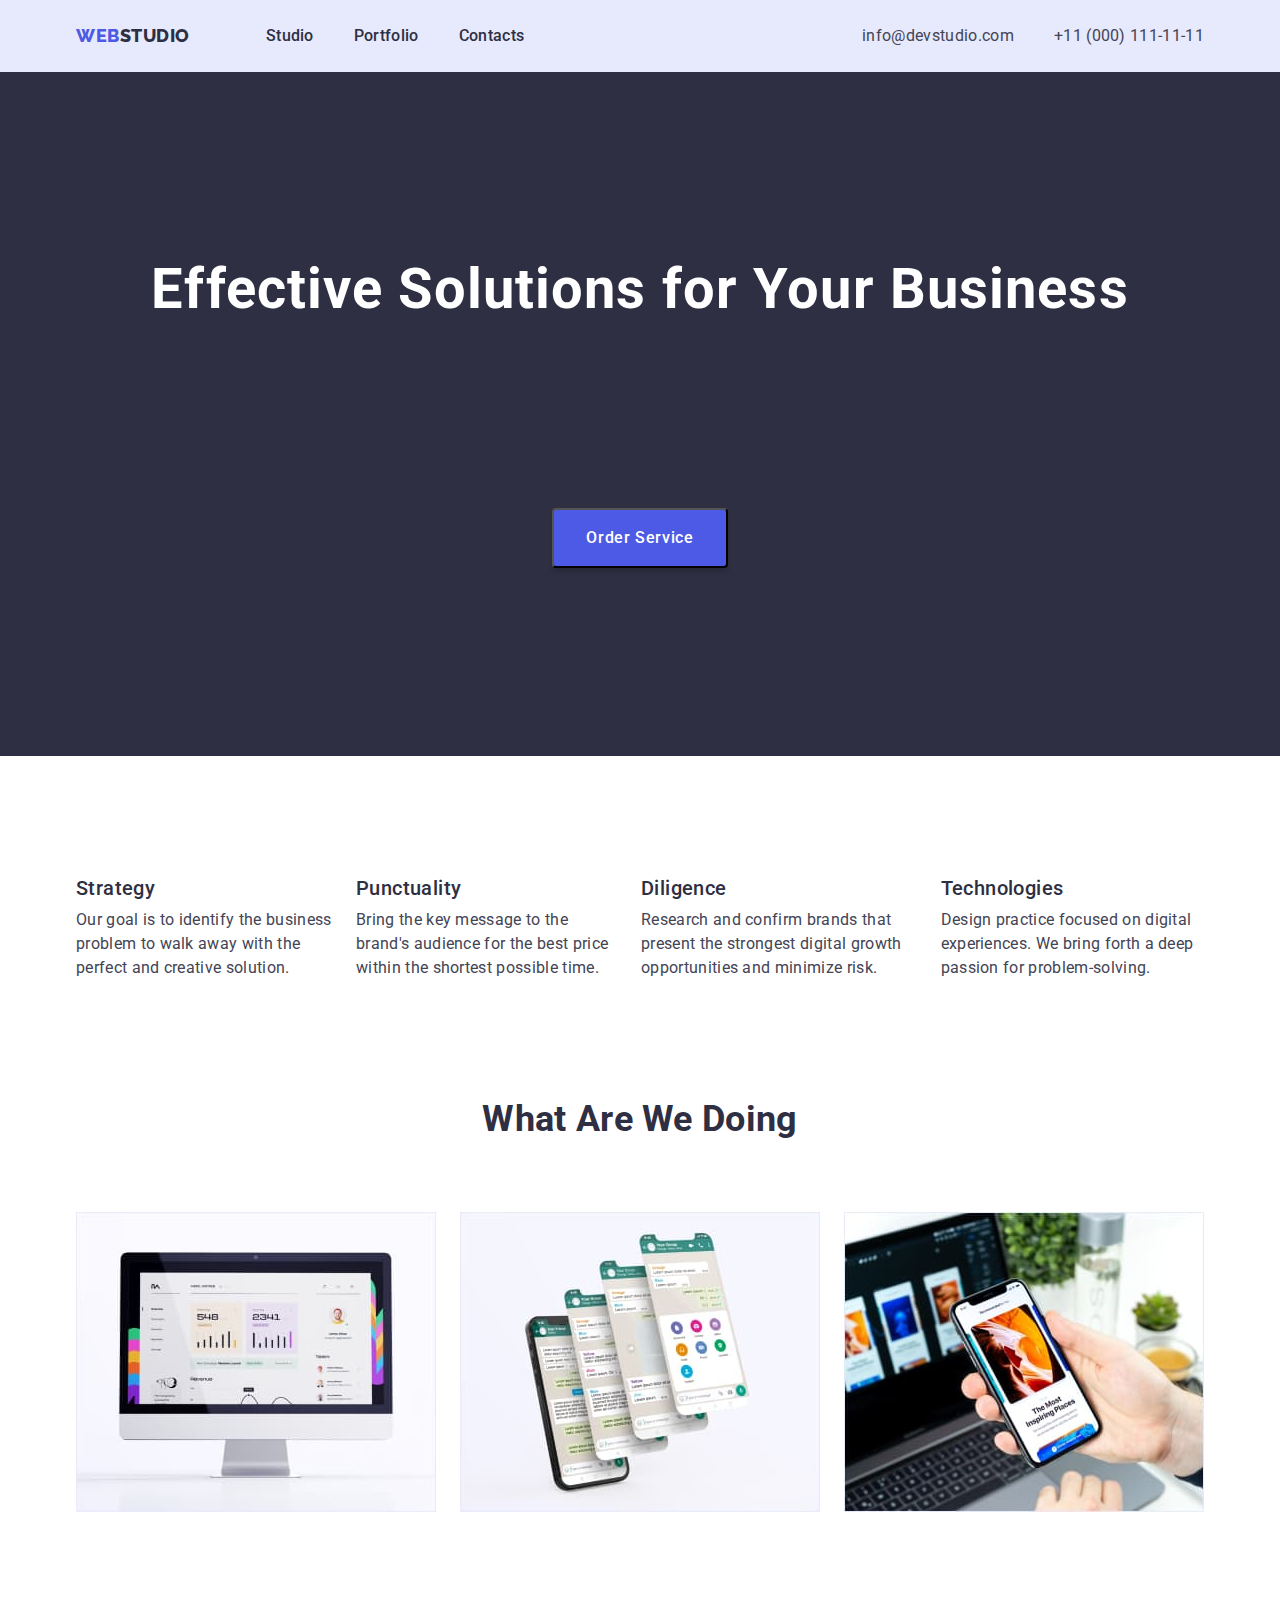
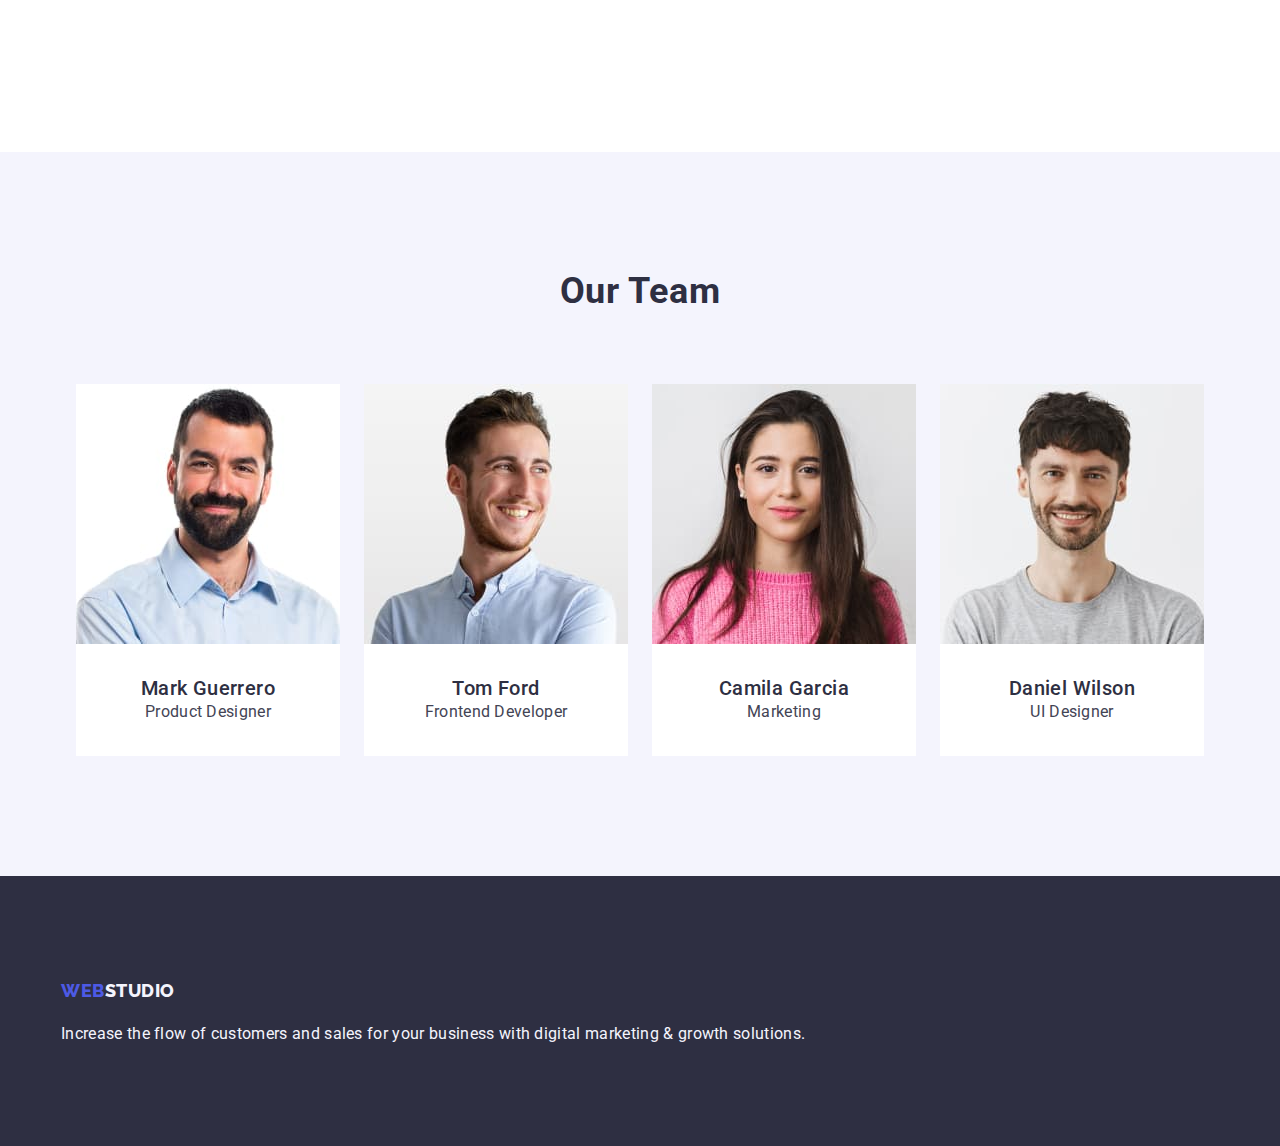
==== commit 10898eab: "uppdt portfolio and Studio" ====
--- a/index.html
+++ b/index.html
@@ -49,8 +49,8 @@
             <!--SPDT-->
             <section class="section">
                 <div class="container">
-                    <h2>System SPDT</h2>
-                    <ul class="list">
+                    <h2 class="visually-hidden">System SPDT</h2>
+                    <ul class="list section-container">
                         <li>
                             <h3 class="section-title">Strategy</h3>
                             <p class="section-text">Our goal is to identify the business
@@ -76,10 +76,10 @@
         <section class="section-work">
             <div class="container">
                 <h2 class="section-work-title">What are we doing</h2>
-                <ul class="list-content">
-                    <li><img src="./images/comp.jpg" alt="Mac staying on the table" width="360"></li>
-                    <li><img src="./images/teleph.jpg" alt="Browsing in Iphone" width="360"></li>
-                    <li><img src="./images/telephcomp.jpg" alt="A person holds an iPhone in her hand with an open article and a Macbook in the background" width="360"></li>
+                <ul class="list-content card-set">
+                    <li class="card-set-item"><img src="./images/comp.jpg" alt="Mac staying on the table" width="360"></li>
+                    <li class="card-set-item"><img src="./images/teleph.jpg" alt="Browsing in Iphone" width="360"></li>
+                    <li class="card-set-item"><img src="./images/telephcomp.jpg" alt="A person holds an iPhone in her hand with an open article and a Macbook in the background" width="360"></li>
                 </ul>
             </div>
         </section>
@@ -87,27 +87,35 @@
         <section class="section-team">
             <div class="container">
                 <h2 class="section-team-title">Our Team</h2>
-                <ul class="list">
-                    <li class="section-team-list">
+                <ul class="list card-set">
+                    <li class="section-team-list card-set-item">
                 
                         <img src="./images/Bob.jpg" alt="Man with beautiful beard" width="264">
+                        <div class="card-team">
                         <h3 class="section-team-subtitle">Mark Guerrero</h3>
                         <p class="section-team-text">Product Designer</p>
+                        </div>
                     </li>
-                    <li class="section-team-list">
+                    <li class="section-team-list card-set-item">
                         <img src="./images/Devid.jpg" alt="Man with beautiful smile" width="264">
-                        <h3 class="section-team-subtitle">Tom Ford</h3>
-                        <p class="section-team-text">Frontend Developer</p>
+                        <div class="card-team">
+                            <h3 class="section-team-subtitle">Tom Ford</h3>
+                            <p class="section-team-text">Frontend Developer</p>
+                        </div>
                     </li>
-                    <li class="section-team-list">
+                    <li class="section-team-list card-set-item">
                         <img src="./images/Ana.jpg" alt="beautiful girl" width="264">
-                        <h3 class="section-team-subtitle">Camila Garcia</h3>
-                        <p class="section-team-text">Marketing</p>
+                        <div class="card-team">
+                            <h3 class="section-team-subtitle">Camila Garcia</h3>
+                            <p class="section-team-text">Marketing</p>
+                        </div>
                     </li>
-                    <li class="section-team-list">
+                    <li class="section-team-list card-set-item">
                         <img src="./images/Ara.jpg" alt="Man with big smaile and graj shirt" width="264">
-                        <h3 class="section-team-subtitle">Daniel Wilson</h3>
-                        <p class="section-team-text">UI Designer</p>
+                        <div class="card-team">
+                            <h3 class="section-team-subtitle">Daniel Wilson</h3>
+                            <p class="section-team-text">UI Designer</p>
+                        </div>
                     </li>
                 </ul>
             </div>
@@ -115,11 +123,12 @@
         <!--footer-->
 </main>
 <!--Footer-->
-    <footer class="footer">
-<div class="container">
-    <a class="link" href="./index.html">Web<span class="footer-logo">Studio</span></a>
-    <p class="footer-text">Increase the flow of customers and sales for your business with digital marketing & growth solutions.</p>
-</div>
-    </footer>
+<footer class="footer">
+    <div class="container footer-container">
+        <a class="link footer-link" href="./index.html">Web<span class="footer-logo">Studio</span></a>
+        <p class="footer-text">Increase the flow of customers and sales for your business with digital marketing &
+            growth solutions.</p>
+    </div>
+</footer>
 </body>
 </html>
--- a/css/styles.css
+++ b/css/styles.css
@@ -11,6 +11,13 @@
     --grey-color: #2E2F42;
     --white-color: #FFFFFF;
     --dairy-color: #FCFCFC;
+    /**
+      |============================
+      | Others
+      |============================
+    */
+    --indent: 24px;
+    --items: 3;
 }
 
 body {
@@ -21,12 +28,11 @@
 }
 
 .container {
-    width: 1160px;
+    width: 1158px;
     padding-left: 15px;
     padding-right: 15px;
     margin-left: auto;
     margin-right: auto;
-    outline: 8px ridge red;
 }
 
 /**
@@ -62,10 +68,15 @@
     height: auto;
 }
 
-.card-set-item {}
-
-.card-set-
-
+.card-set {
+display: flex;
+flex-wrap: wrap;
+gap: var(--indent)
+}
+
+.card-set-item{
+width: calc(100% - var(--indent) * var(--items) - 1)/ var(--items);
+}
 /**
   |============================
   | Header
@@ -73,7 +84,6 @@
 */
 .header {
     background-color: var(--cornflower-color);
-    outline: 5px ridge rgba(170, 50, 220, .6);
 }
 .header-container {
     display: flex;
@@ -86,7 +96,7 @@
        
 }
 
-.link{
+.link {
 text-decoration: none;
 display: block;
 }
@@ -154,7 +164,6 @@
 */
 .section-hero {
     background-color: var(--navy-blue-color);
-    outline: 8px ridge rgba(170, 50, 220, .6);
     text-align: center;
 }
 
@@ -175,7 +184,13 @@
 */
 .section {
     background-color: #fff;
-    outline: 8px ridge rgba(170, 50, 220, .6);
+    padding-top: 120px;
+}
+
+.section-container{
+display: flex;
+align-items: center;
+gap: 24px;
 }
 
 .section-title {
@@ -202,7 +217,7 @@
 */
 .section-work {
     background-color: #fff;
-    outline: 8px ridge rgba(170, 50, 220, .6);
+    padding-bottom: 120px;
 }
 
 .section-work-title {
@@ -213,6 +228,7 @@
     text-transform: capitalize;
     text-align: center;
     margin-bottom: 72px;
+   
 }
 
 .list-content {
@@ -225,8 +241,8 @@
   |============================
 */
 .section-team {
-    background-color: var(--cloud-color);
-    outline: 8px ridge rgba(170, 50, 220, .6);
+background-color: var(--cloud-color);
+padding: 120px 0px 120px;
 }
 
 .section-team-title {
@@ -239,7 +255,12 @@
     text-align: center;
     margin-bottom: 72px;
 }
-
+.card-team{
+padding-top: 32px;
+padding-left: 16px;
+padding-right: 16px;
+padding-bottom: 32px;
+}
 .section-team-subtitle {
     color: #2e2f42;
     font-weight: 500;
@@ -250,7 +271,8 @@
 }
 
 .section-team-list {
-    background-color: #FFFFFF;
+ --items: 4;
+ background-color: #FFFFFF;
 }
 
 .section-team-text {
@@ -258,10 +280,7 @@
     font-size: 16px;
     line-height: 1.5;
     text-align: center;
-    padding-top: 292px;
-    padding-left: 16px;
-    padding-right: 16px;
-    padding-bottom: 32px;
+
 }
 
 /**
@@ -271,9 +290,21 @@
 */
 .footer {
     background-color: var(--navy-blue-color);
-    outline: 8px ridge rgba(170, 50, 220, .6);
-}
-
+}
+.footer-container{
+display: flex;
+flex-direction: column;
+padding: 100px 0px 100px;
+}
+.footer-link {
+color: #4d5ae5;
+font-family: "Raleway", sans-serif;
+font-weight: 800;
+font-size: 18px;
+line-height: 1.17;
+text-transform: uppercase;
+letter-spacing: 0.03em;
+}
 .footer-logo {
     color: #F4F4FD;
     text-decoration: none;
@@ -282,13 +313,14 @@
     line-height: 1.7;
     letter-spacing: 0.03em;
     text-transform: uppercase;
-}
-
+    
+}
 .footer-text {
     color: #F4F4FD;
     font-weight: 400;
     font-size: 16px;
     line-height: 1.5;
+    margin-top: 16px;
 }
 
 /**
@@ -298,9 +330,17 @@
 */
 .section-portfolio {
     background-color: #fff;
-    outline: 8px ridge rgba(170, 50, 220, .6);
-}
-
+}
+.btn-container{
+display: flex;
+justify-content: center;
+gap: 24px;
+padding: 96px 0px 72px;
+}
+.potrfolio-card{
+padding: 32px 0px 32px;
+border: 1px solid #E7E9FC;
+}
 .section-portfolio-title {
     color: var(--navy-blue-color);
     font-weight: 500;
@@ -308,7 +348,6 @@
     line-height: 1.2;
     letter-spacing: 0.02em
 }
-
 .section-portfolio-text {
     color: #434455;
     font-weight: 400;
@@ -369,7 +408,7 @@
     cursor: pointer;
     border: 1px solid #E7E9FC;
     border-radius: 4px;
-    display: flex;
+    padding: 12px 24px 12px 24px;
 }
 
 .button-portfolio:hover,
@@ -384,7 +423,6 @@
     box-shadow: 0px 3px 1px rgba(0, 0, 0, 0.1), 0px 2px 1px rgba(0, 0, 0, 0.08), 0px 2px 2px rgba(0, 0, 0, 0.12);
     border-radius: 4px;
 }
-
 /**
   |============================
   | Optional
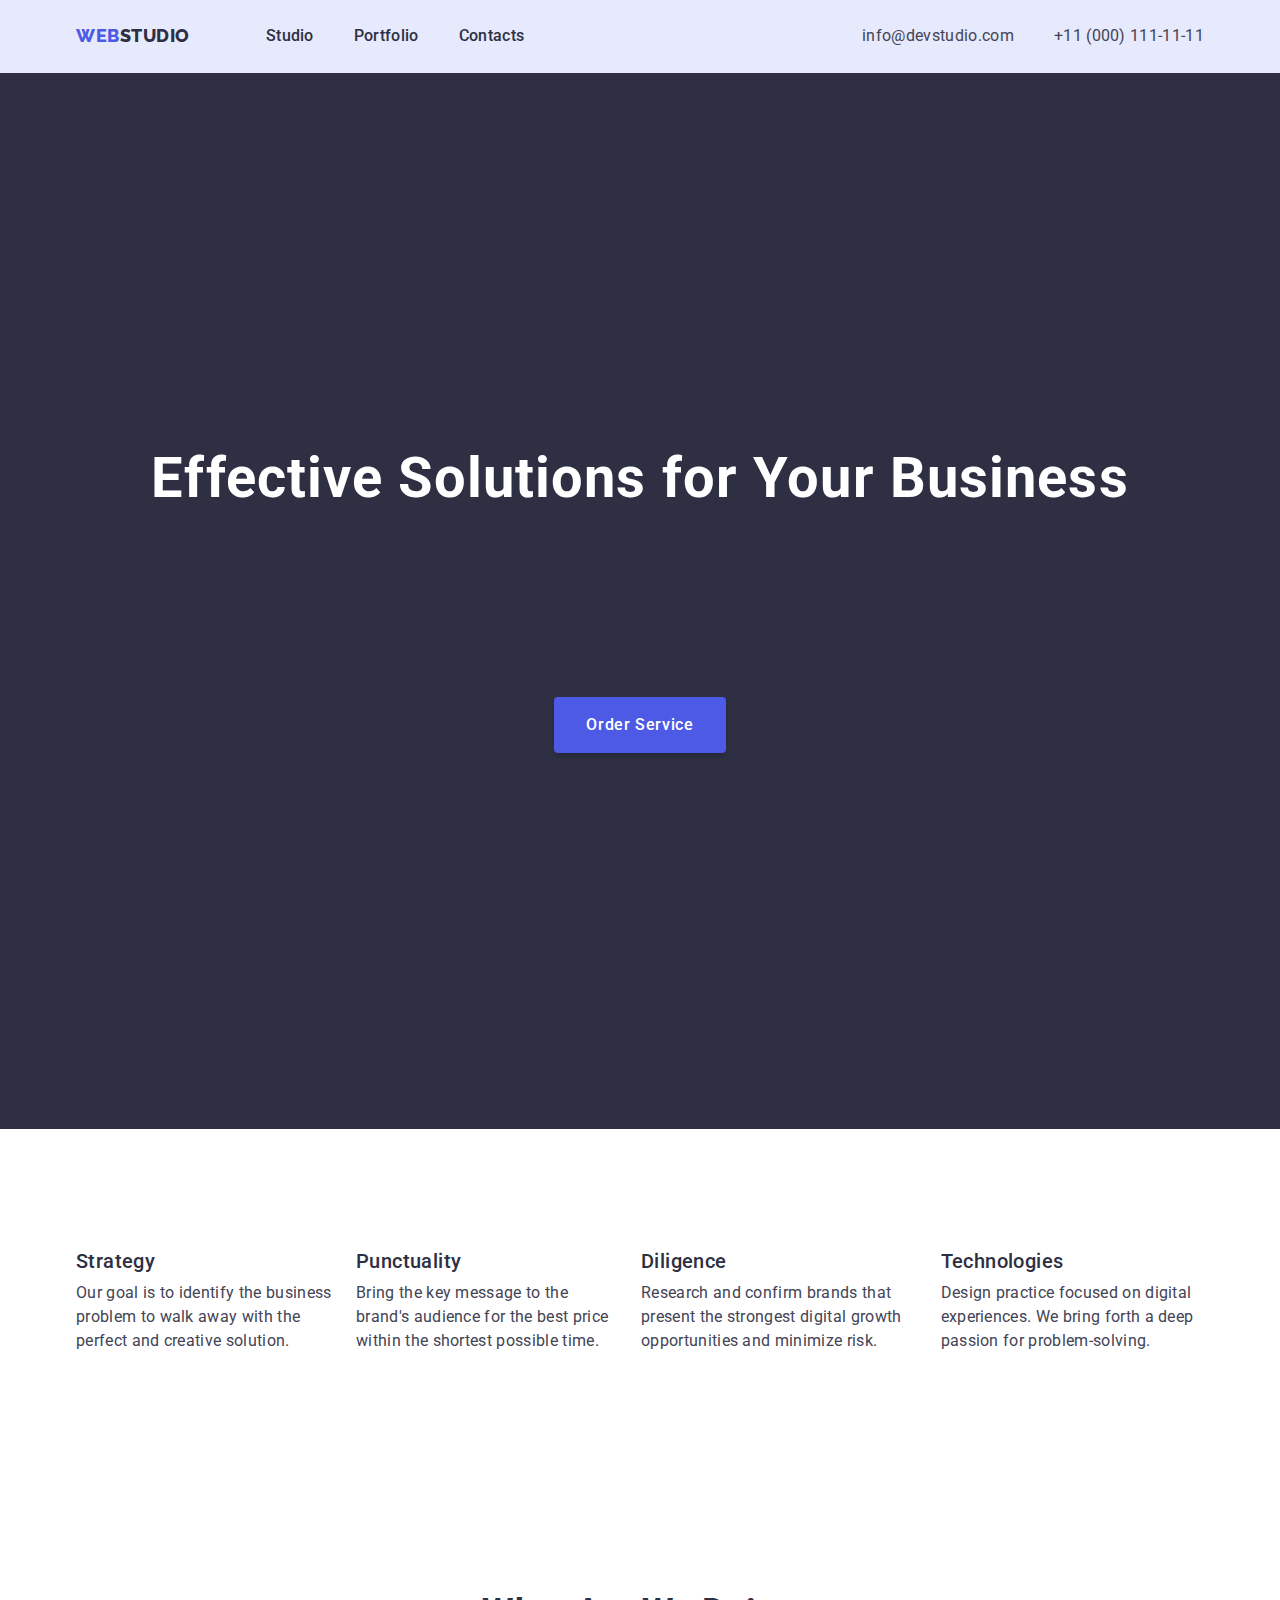
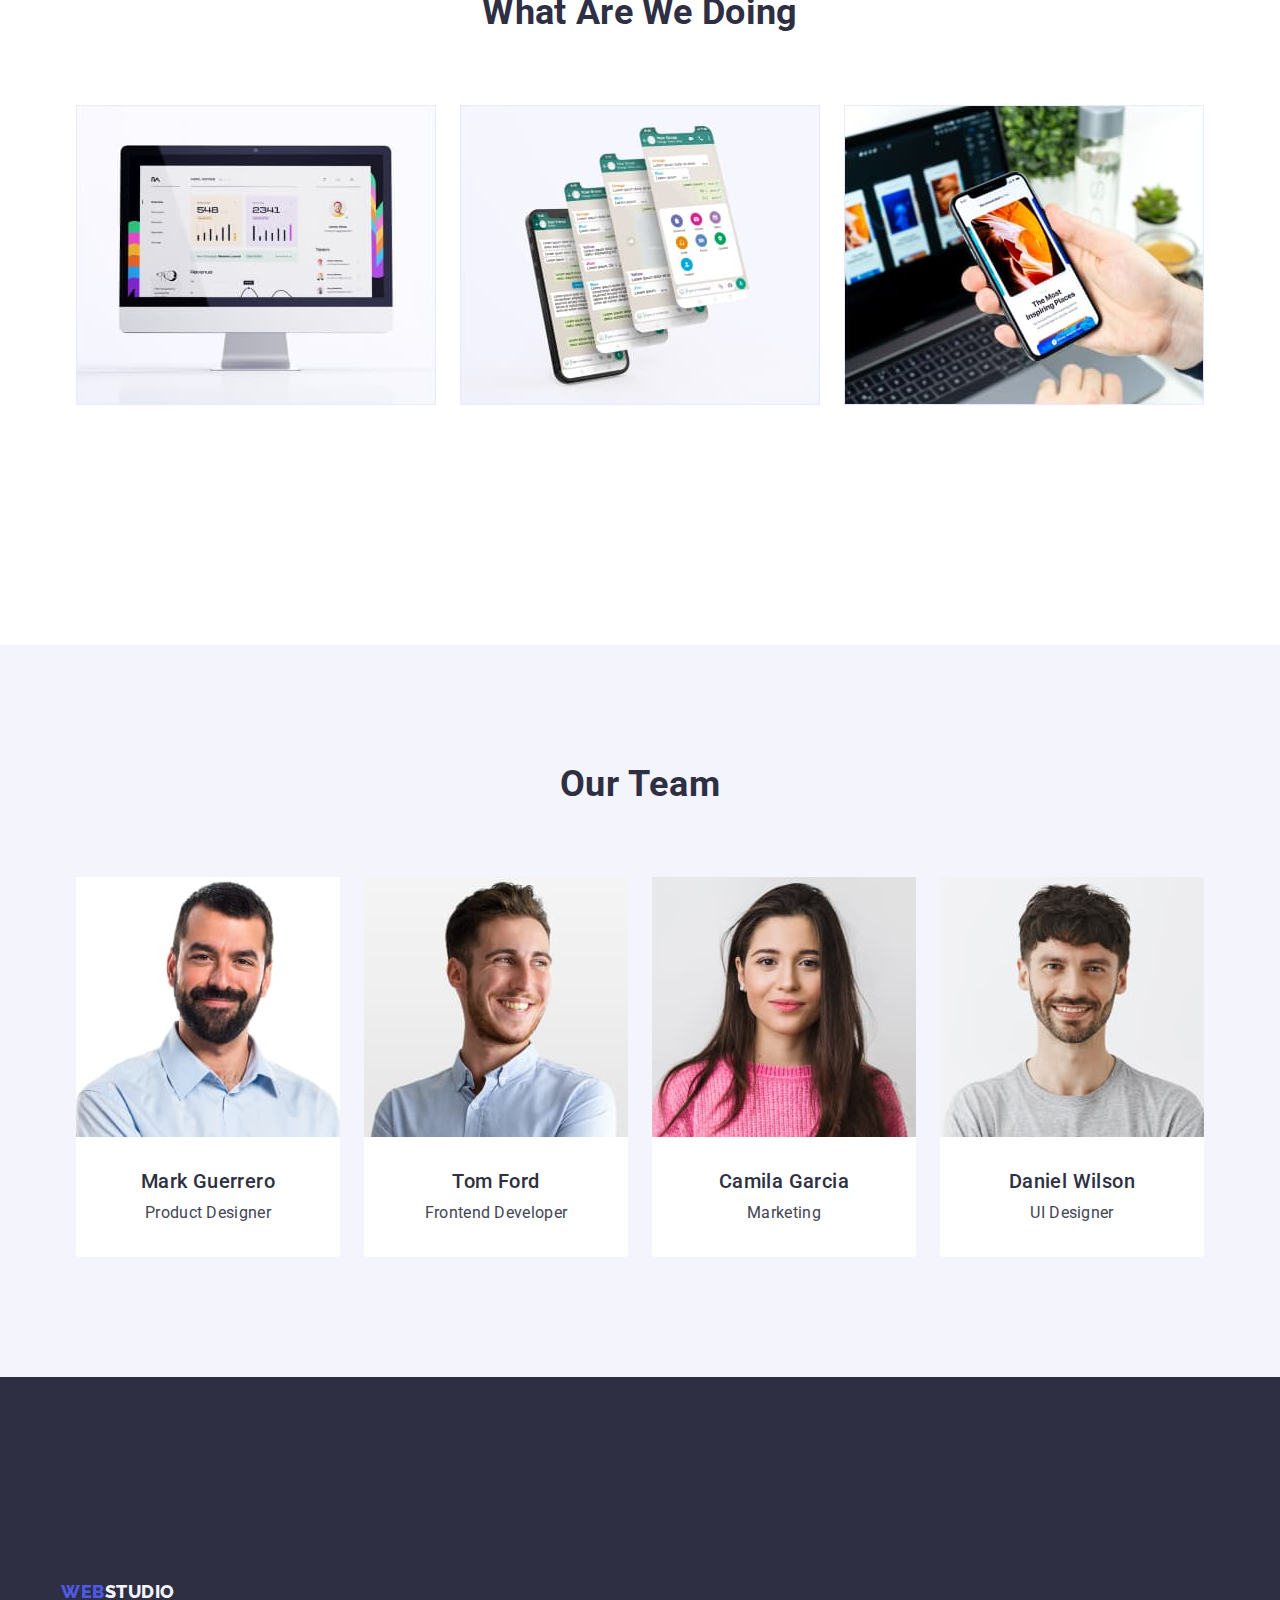
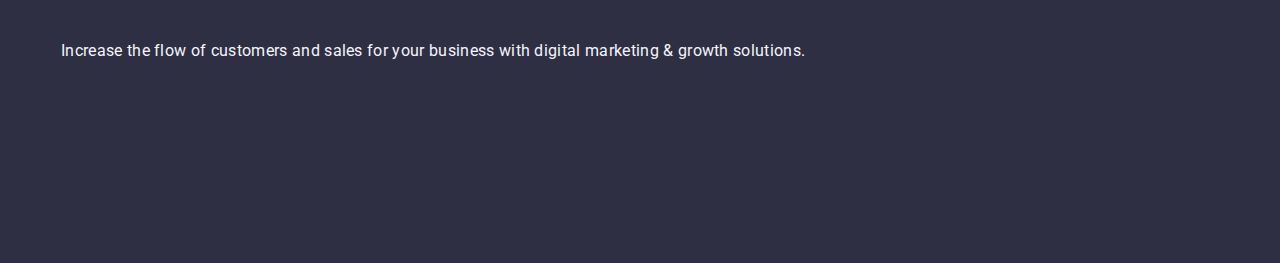
==== commit 53bf9403: "uppdt fails" ====
--- a/index.html
+++ b/index.html
@@ -44,19 +44,20 @@
         <div class="container">
             <h1 class="section-hero-title">Effective Solutions for Your Business</h1>
             <button type="button" class="button-main">Order Service</button>
-            </section>
+           </div>
+        </section>
             
             <!--SPDT-->
             <section class="section">
                 <div class="container">
                     <h2 class="visually-hidden">System SPDT</h2>
                     <ul class="list section-container">
-                        <li>
+                        <li class="card-set-item">
                             <h3 class="section-title">Strategy</h3>
                             <p class="section-text">Our goal is to identify the business
                                 problem to walk away with the perfect and creative solution.</p>
                         </li>
-                        <li>
+                        <li class="card-set-item">
                             <h3 class="section-title">Punctuality</h3>
                             <p class="section-text">Bring the key message to the brand's audience for the best price within the shortest possible time.</p>
                         </li>
@@ -65,7 +66,7 @@
                             <p class="section-text">Research and confirm brands that present the strongest digital growth opportunities and minimize risk.
                             </p>
                         </li>
-                        <li>
+                        <li class="card-set-item">
                             <h3 class="section-title">Technologies</h3>
                             <p class="section-text">Design practice focused on digital experiences. We bring forth a deep passion for problem-solving.</p>
                         </li>
--- a/css/styles.css
+++ b/css/styles.css
@@ -84,10 +84,12 @@
 */
 .header {
     background-color: var(--cornflower-color);
+    border-bottom: 1px solid #e7e9fc
 }
 .header-container {
     display: flex;
     justify-content: space-between;
+    
     
 }
 .navigation {
@@ -165,6 +167,7 @@
 .section-hero {
     background-color: var(--navy-blue-color);
     text-align: center;
+    padding: 188px 0 188px
 }
 
 .section-hero-title {
@@ -184,7 +187,7 @@
 */
 .section {
     background-color: #fff;
-    padding-top: 120px;
+    padding: 120px 0 120px
 }
 
 .section-container{
@@ -268,11 +271,12 @@
     line-height: 1.2;
     text-align: center;
     letter-spacing: 0.02em;
+    margin-bottom: 8px
 }
 
 .section-team-list {
- --items: 4;
- background-color: #FFFFFF;
+background-color: #FFFFFF;
+border-radius: 0px 0px 4px 4px
 }
 
 .section-team-text {
@@ -290,6 +294,7 @@
 */
 .footer {
     background-color: var(--navy-blue-color);
+    padding: 100px 0 100px
 }
 .footer-container{
 display: flex;
@@ -304,6 +309,8 @@
 line-height: 1.17;
 text-transform: uppercase;
 letter-spacing: 0.03em;
+display: inline-block;
+margin-bottom: 16px;
 }
 .footer-logo {
     color: #F4F4FD;
@@ -330,30 +337,43 @@
 */
 .section-portfolio {
     background-color: #fff;
+    padding-top: 96px;
+    padding-bottom: 120px;
 }
 .btn-container{
 display: flex;
 justify-content: center;
 gap: 24px;
 padding: 96px 0px 72px;
+margin-bottom: 72px
+}
+.potrfolio-list{
+row-gap: 48px;
+}
+.potrfolio-list-resume{
+margin-bottom: 0px;
 }
 .potrfolio-card{
-padding: 32px 0px 32px;
+padding: 32px 16px;
 border: 1px solid #E7E9FC;
+text-align: left;
+border-top: none;
+
 }
 .section-portfolio-title {
     color: var(--navy-blue-color);
     font-weight: 500;
     font-size: 20px;
     line-height: 1.2;
-    letter-spacing: 0.02em
+    letter-spacing: 0.02em;
+    margin-bottom: 8px;
 }
 .section-portfolio-text {
     color: #434455;
     font-weight: 400;
     font-size: 16px;
     line-height: 1.5;
-    letter-spacing: 0.02em
+    letter-spacing: 0.02em;
 }
 
 /**
@@ -374,6 +394,9 @@
     border-radius: 4px;
     padding: 16px 32px;
     margin-bottom: 188px;
+    min-width: 169px;
+    height: 56px;
+    border: none;
 }
 
 .button-main:hover,
@@ -422,6 +445,7 @@
     background-color: var(--ocean-color);
     box-shadow: 0px 3px 1px rgba(0, 0, 0, 0.1), 0px 2px 1px rgba(0, 0, 0, 0.08), 0px 2px 2px rgba(0, 0, 0, 0.12);
     border-radius: 4px;
+    border: 1px solid transparent
 }
 /**
   |============================
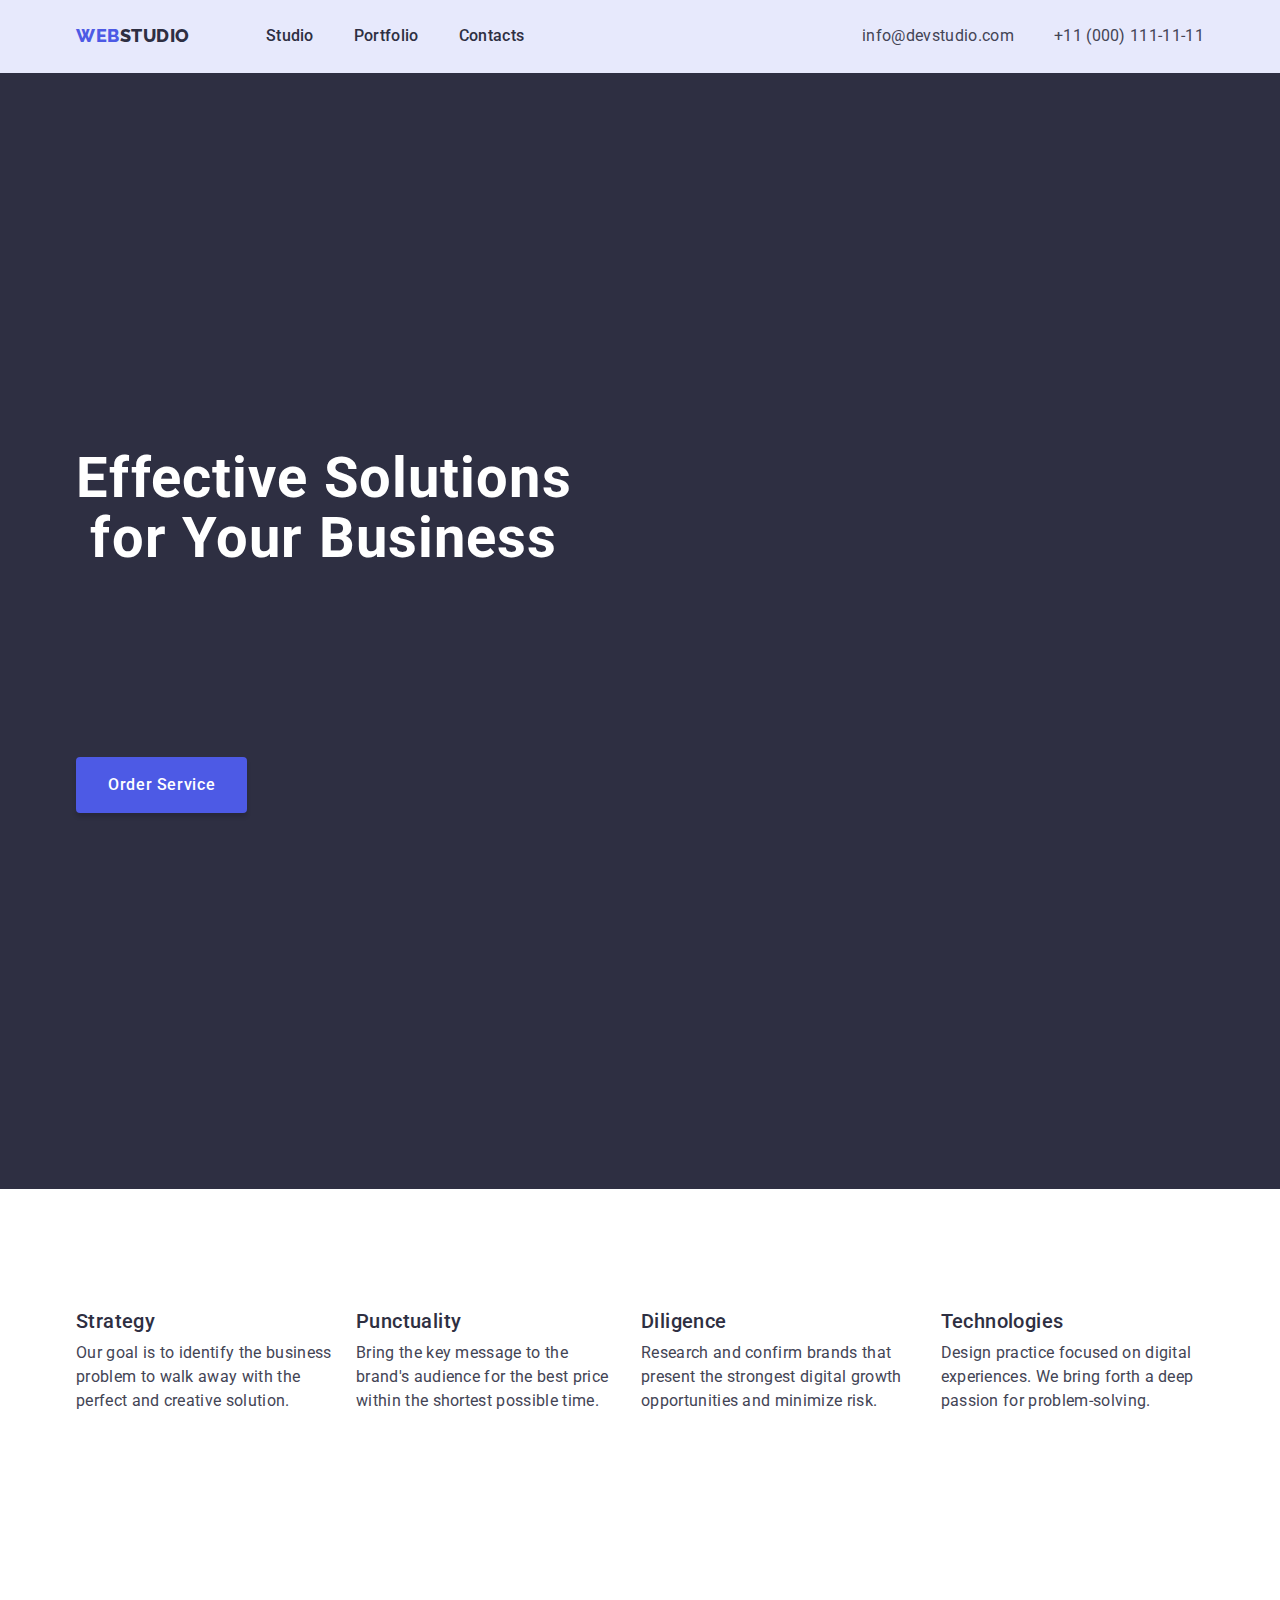
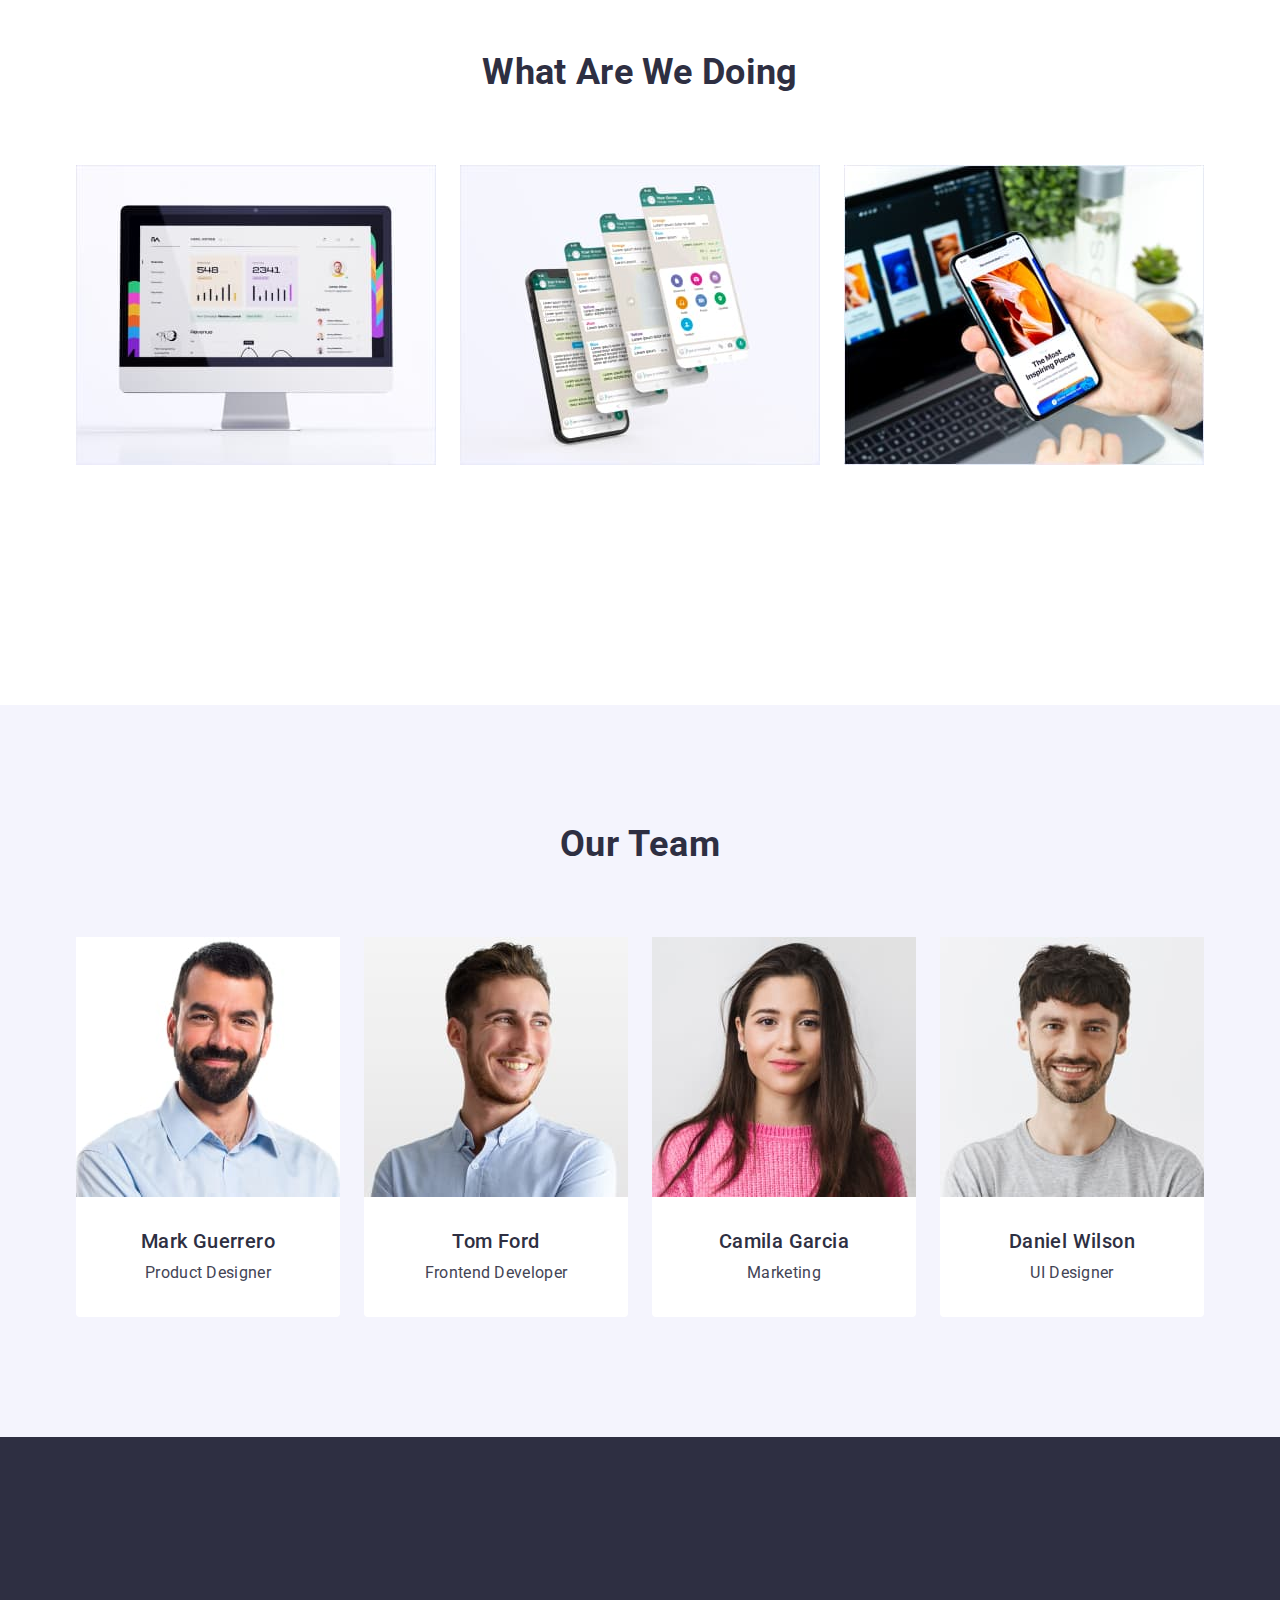
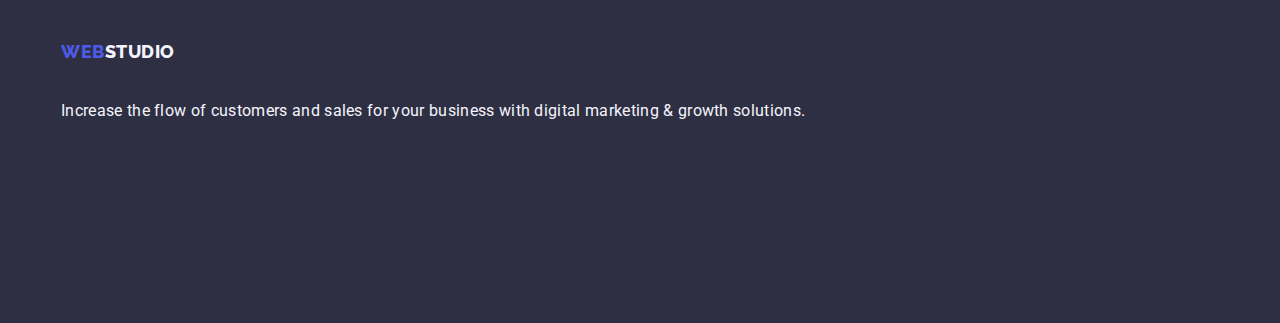
==== commit 70b7ac1c: "uppdt" ====
--- a/index.html
+++ b/index.html
@@ -1,10 +1,11 @@
 <!DOCTYPE html>
 <html lang="en">
+
 <head>
     <meta charset="UTF-8">
     <meta http-equiv="X-UA-Compatible" content="IE=edge">
     <meta name="viewport" content="width=device-width, initial-scale=1.0">
-    <title>WebStudio</title>
+    <title>Document</title>
     <link rel="preconnect" href="https://fonts.googleapis.com">
     <link rel="preconnect" href="https://fonts.gstatic.com" crossorigin>
     <link
@@ -16,28 +17,28 @@
 </head>
 
 <body>
-<!--Main Info-->
-<header class="header">
-    <div class="header-container container">
-<!--Navigation-->
-    <nav class="navigation">
+    <!--Main Info-->
+    <header class="header">
+        <div class="header-container container">
+            <!--Navigation-->
+            <nav class="navigation">
 
-        <a class="link main-link" href="./index.html">Web<span class="logo-span">Studio</span></a>
-        <ul class="nav-main list">
+                <a class="link main-link" href="./index.html">Web<span class="logo-span">Studio</span></a>
+                <ul class="nav-main list">
 
-            <li><a class="nav-link link" href="./index.html">Studio</a></li>
-            <li><a class="nav-link link" href="./portfolio.html">Portfolio</a></li>
-            <li><a class="nav-link link" href="">Contacts</a></li>
-        </ul>
-    </nav>
-    <address class="item">
-        <ul class="list address-main nav-main">
-            <li><a class="link-adress list link" href="mailto:info@devstudio.com">info@devstudio.com</a></li>
-            <li><a class="link-adress list link" href="tel:+110001111111">+11 (000) 111-11-11</a></li>
-        </ul>
-    </address>
-    </div>
-</header>
+                    <li><a class="nav-link link" href="./index.html">Studio</a></li>
+                    <li><a class="nav-link link" href="./portfolio.html">Portfolio</a></li>
+                    <li><a class="nav-link link" href="">Contacts</a></li>
+                </ul>
+            </nav>
+            <address class="item">
+                <ul class="list address-main nav-main">
+                    <li><a class="link-adress list link" href="mailto:info@devstudio.com">info@devstudio.com</a></li>
+                    <li><a class="link-adress list link" href="tel:+110001111111">+11 (000) 111-11-11</a></li>
+                </ul>
+            </address>
+        </div>
+    </header>
 <main>
         <!--Hero-->
         <section class="section-hero">
@@ -52,21 +53,21 @@
                 <div class="container">
                     <h2 class="visually-hidden">System SPDT</h2>
                     <ul class="list section-container">
-                        <li class="card-set-item">
+                        <li class="services">
                             <h3 class="section-title">Strategy</h3>
                             <p class="section-text">Our goal is to identify the business
                                 problem to walk away with the perfect and creative solution.</p>
                         </li>
-                        <li class="card-set-item">
+                        <li class="services">
                             <h3 class="section-title">Punctuality</h3>
                             <p class="section-text">Bring the key message to the brand's audience for the best price within the shortest possible time.</p>
                         </li>
-                        <li>
+                        <li class="services">
                             <h3 class="section-title">Diligence</h3>
                             <p class="section-text">Research and confirm brands that present the strongest digital growth opportunities and minimize risk.
                             </p>
                         </li>
-                        <li class="card-set-item">
+                        <li class="services">
                             <h3 class="section-title">Technologies</h3>
                             <p class="section-text">Design practice focused on digital experiences. We bring forth a deep passion for problem-solving.</p>
                         </li>
--- a/css/styles.css
+++ b/css/styles.css
@@ -175,9 +175,10 @@
     font-weight: 700;
     font-size: 56px;
     line-height: 1.07;
-    text-align: center;
     letter-spacing: 0.02em;
     padding: 188px 0 188px;
+    max-width: 496px;
+    text-align: center;
 }
 
 /**
@@ -195,7 +196,9 @@
 align-items: center;
 gap: 24px;
 }
-
+.services {
+    width calc((100% - 3 * 24px) / 4)
+}
 .section-title {
     color: var(--navy-blue-color);
     font-weight: 500;
@@ -320,6 +323,7 @@
     line-height: 1.7;
     letter-spacing: 0.03em;
     text-transform: uppercase;
+    display: inline-block;
     
 }
 .footer-text {
@@ -397,6 +401,7 @@
     min-width: 169px;
     height: 56px;
     border: none;
+    display: block;
 }
 
 .button-main:hover,
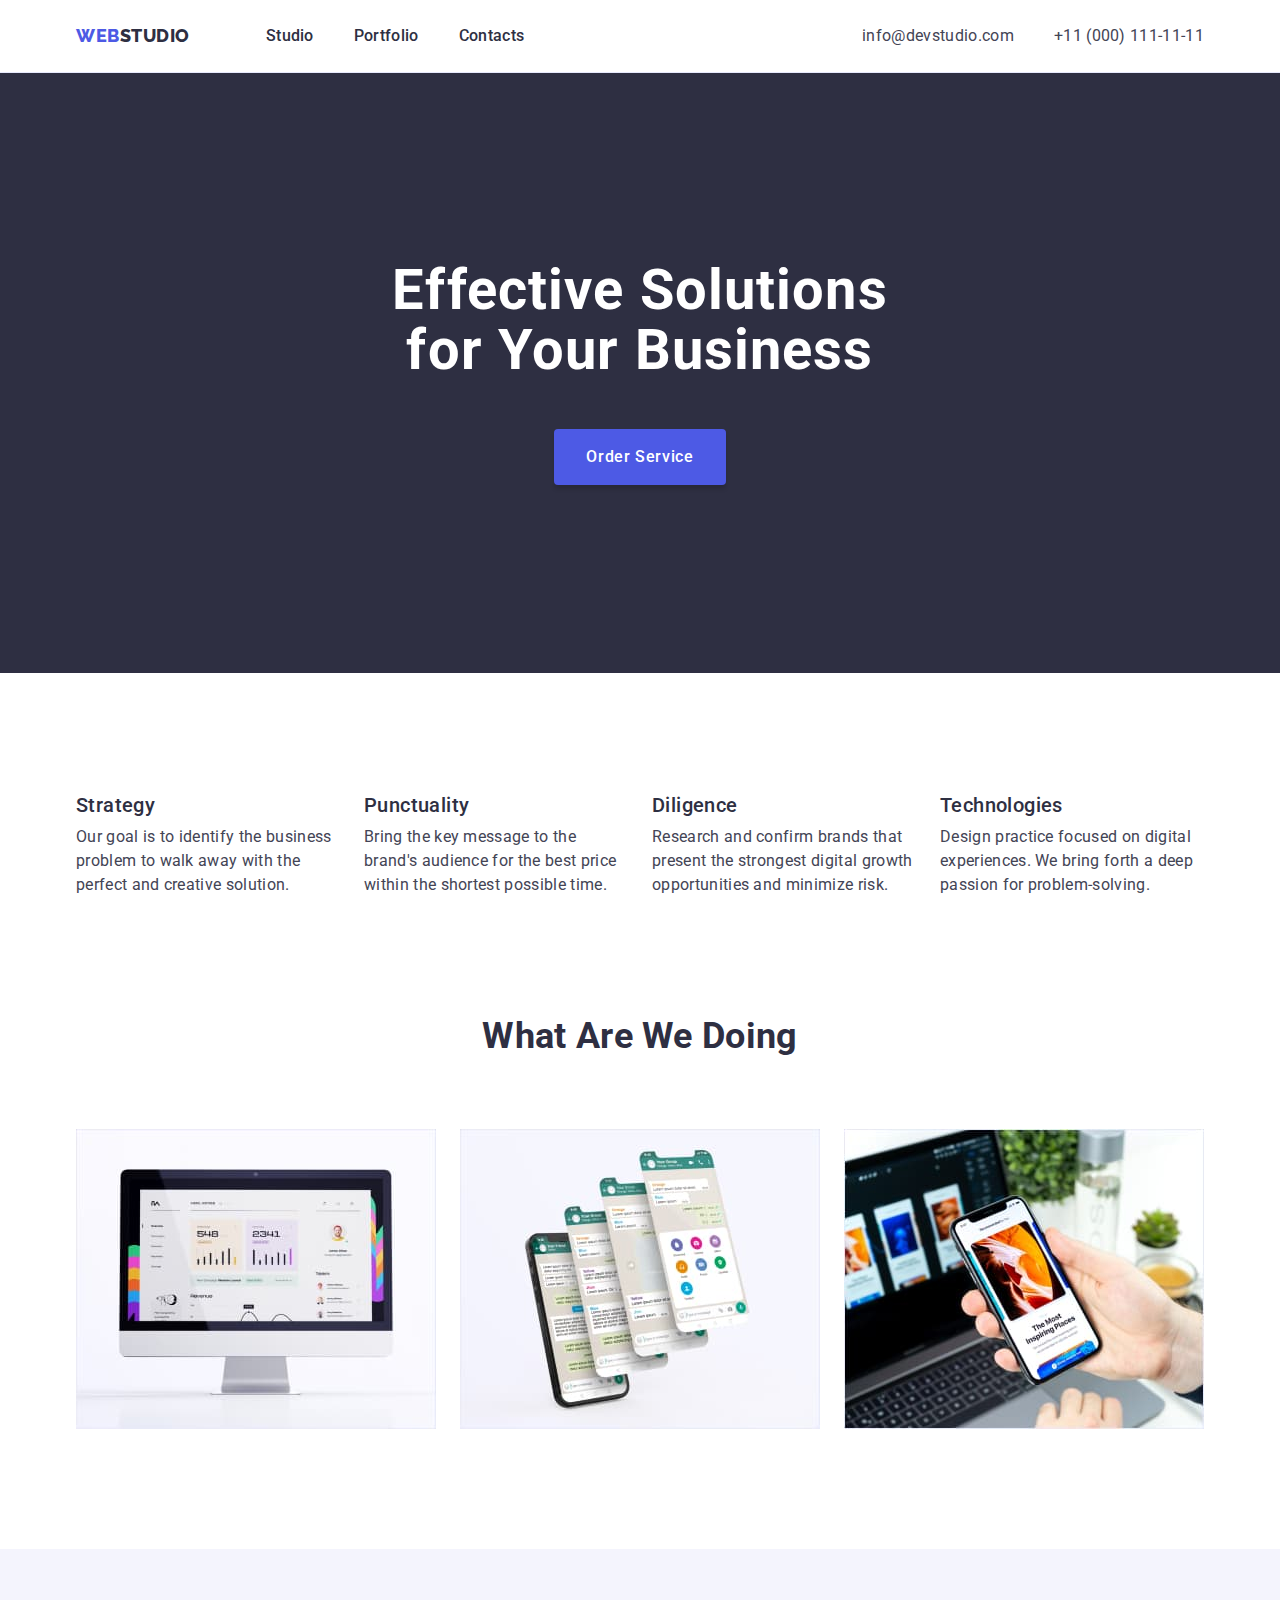
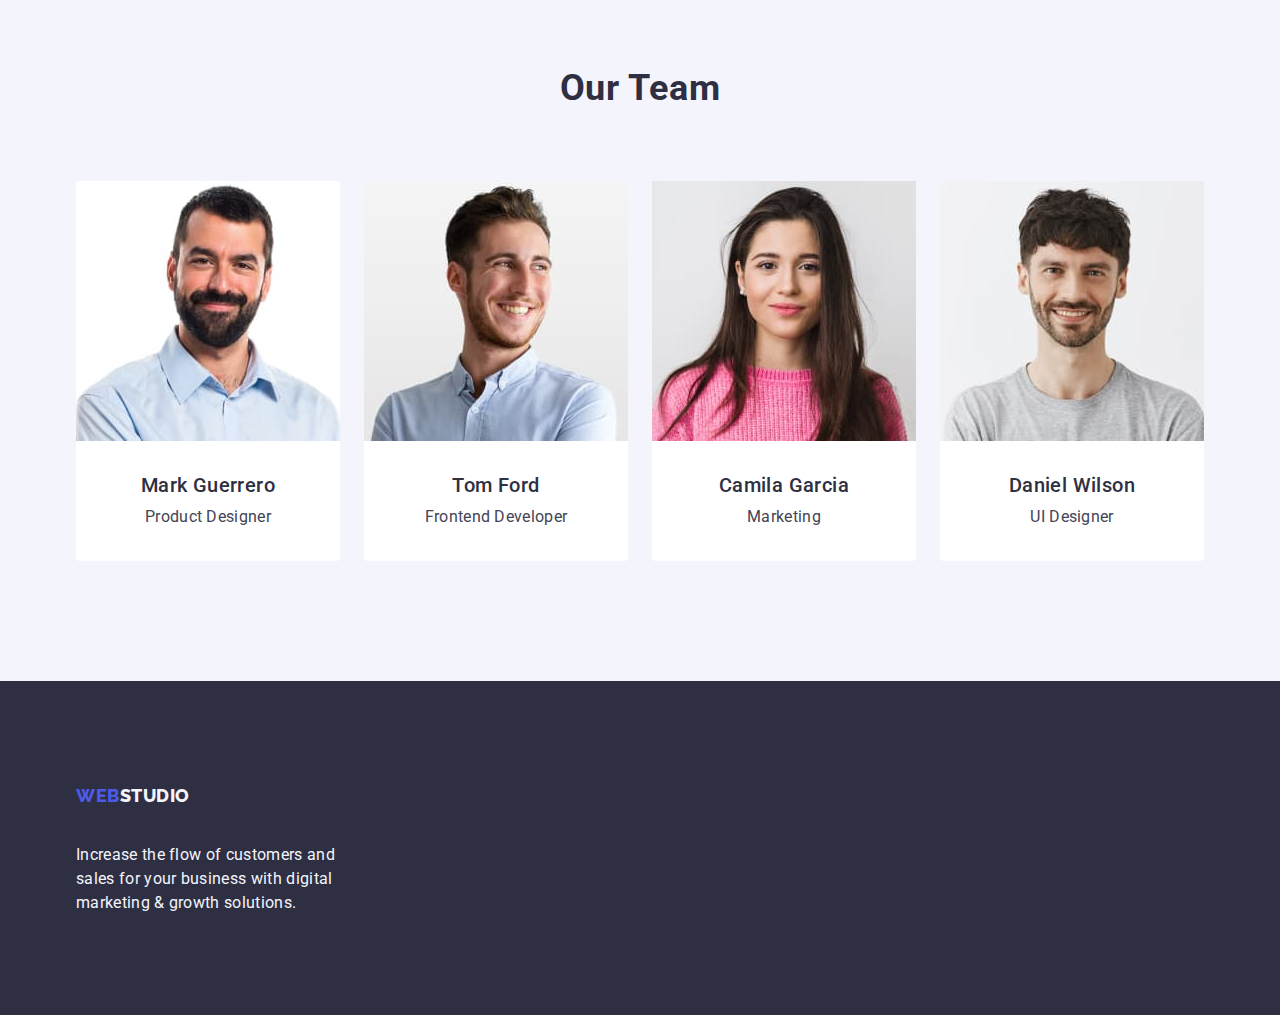
==== commit d766038a: "uppdt" ====
--- a/index.html
+++ b/index.html
@@ -126,7 +126,7 @@
 </main>
 <!--Footer-->
 <footer class="footer">
-    <div class="container footer-container">
+    <div class="container">
         <a class="link footer-link" href="./index.html">Web<span class="footer-logo">Studio</span></a>
         <p class="footer-text">Increase the flow of customers and sales for your business with digital marketing &
             growth solutions.</p>
--- a/css/styles.css
+++ b/css/styles.css
@@ -71,7 +71,7 @@
 .card-set {
 display: flex;
 flex-wrap: wrap;
-gap: var(--indent)
+gap: 24px;
 }
 
 .card-set-item{
@@ -83,7 +83,6 @@
   |============================
 */
 .header {
-    background-color: var(--cornflower-color);
     border-bottom: 1px solid #e7e9fc
 }
 .header-container {
@@ -176,9 +175,9 @@
     font-size: 56px;
     line-height: 1.07;
     letter-spacing: 0.02em;
-    padding: 188px 0 188px;
     max-width: 496px;
     text-align: center;
+    margin: 0 auto 48px;
 }
 
 /**
@@ -188,7 +187,7 @@
 */
 .section {
     background-color: #fff;
-    padding: 120px 0 120px
+    padding: 120px 0 120px;
 }
 
 .section-container{
@@ -197,7 +196,7 @@
 gap: 24px;
 }
 .services {
-    width calc((100% - 3 * 24px) / 4)
+    width: calc((100% - 3 * 24px) / 4);
 }
 .section-title {
     color: var(--navy-blue-color);
@@ -213,7 +212,6 @@
     font-weight: 400;
     font-size: 16px;
     line-height: 1.5;
-    margin-bottom: 120px;
 }
 
 /**
@@ -237,10 +235,6 @@
    
 }
 
-.list-content {
-    margin-bottom: 120px;
-}
-
 /**
   |============================
   | Section main team
@@ -298,11 +292,6 @@
 .footer {
     background-color: var(--navy-blue-color);
     padding: 100px 0 100px
-}
-.footer-container{
-display: flex;
-flex-direction: column;
-padding: 100px 0px 100px;
 }
 .footer-link {
 color: #4d5ae5;
@@ -323,7 +312,6 @@
     line-height: 1.7;
     letter-spacing: 0.03em;
     text-transform: uppercase;
-    display: inline-block;
     
 }
 .footer-text {
@@ -332,6 +320,7 @@
     font-size: 16px;
     line-height: 1.5;
     margin-top: 16px;
+    max-width: 264px;
 }
 
 /**
@@ -341,15 +330,19 @@
 */
 .section-portfolio {
     background-color: #fff;
-    padding-top: 96px;
-    padding-bottom: 120px;
+    padding-top: 96px 0px 72px;
 }
 .btn-container{
 display: flex;
 justify-content: center;
 gap: 24px;
 padding: 96px 0px 72px;
-margin-bottom: 72px
+}
+.card-set-portfolio{
+display: flex;
+flex-wrap: wrap;
+row-gap: 48px;
+column-gap: 24px;
 }
 .potrfolio-list{
 row-gap: 48px;
@@ -397,11 +390,11 @@
     box-shadow: 0px 4px 4px rgba(0, 0, 0, 0.15);
     border-radius: 4px;
     padding: 16px 32px;
-    margin-bottom: 188px;
     min-width: 169px;
     height: 56px;
     border: none;
     display: block;
+    margin: 0 auto;
 }
 
 .button-main:hover,
